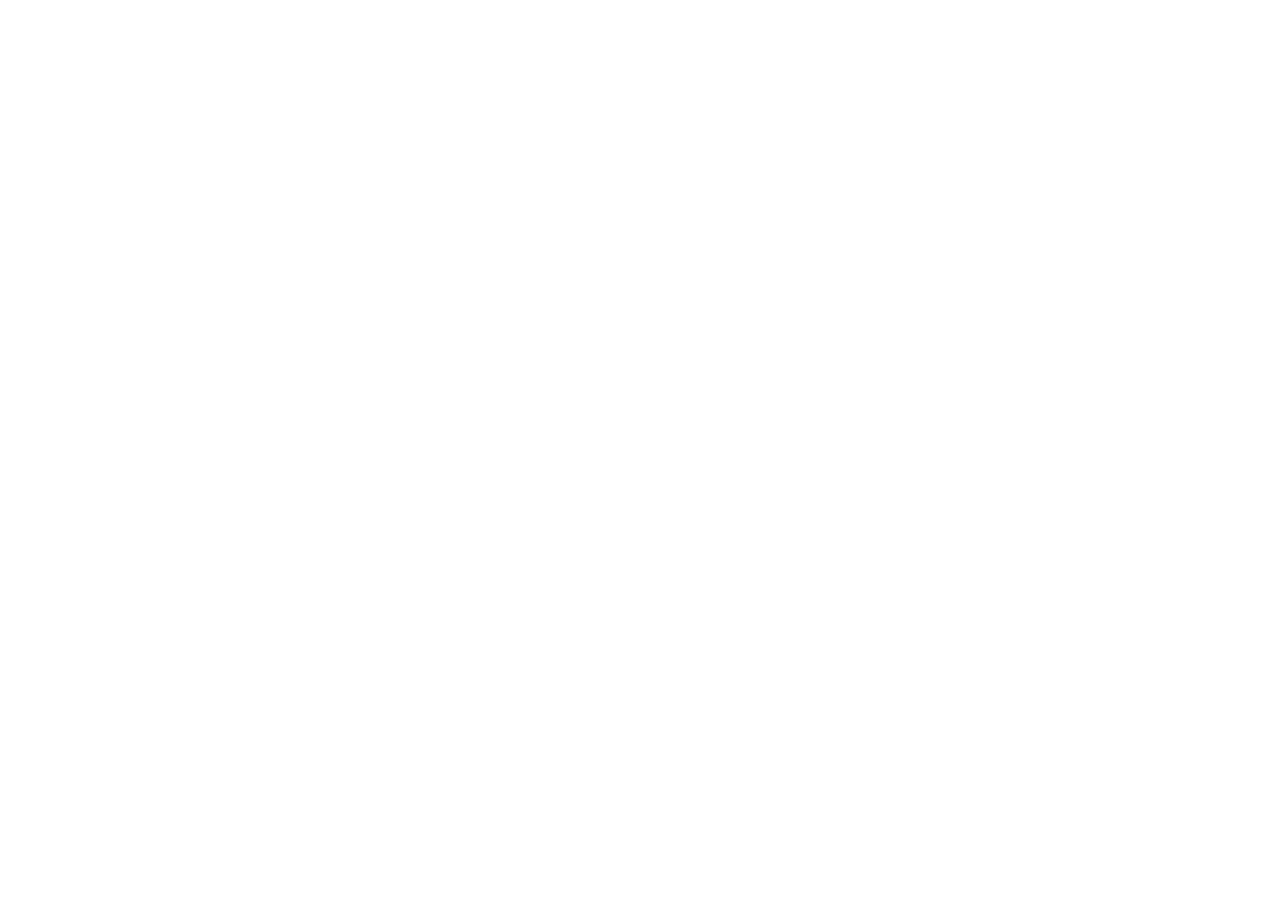
==== app/index.html @ c08ed9e8 "start" ====
<!DOCTYPE html>
<html lang="en">
<head>
  <meta charset="UTF-8">
  <meta name="viewport" content="width=device-width, initial-scale=1.0">
  <meta http-equiv="X-UA-Compatible" content="ie=edge">
  <title>Document</title>
  <link rel="stylesheet" href="css/style.min.css">
  <link rel="stylesheet" href="css/normalize.css">
</head>
<body>
  
  
  <script src="js/main.js"></script>
</body>
</html>
---- app/css/style.min.css ----
html{-webkit-box-sizing:border-box;box-sizing:border-box}html,body{position:relative;overflow-x:hidden}*,*::before,*::after{-webkit-box-sizing:inherit;box-sizing:inherit}a{display:inline-block;color:inherit}ul,li{margin:0;padding:0;list-style:none}
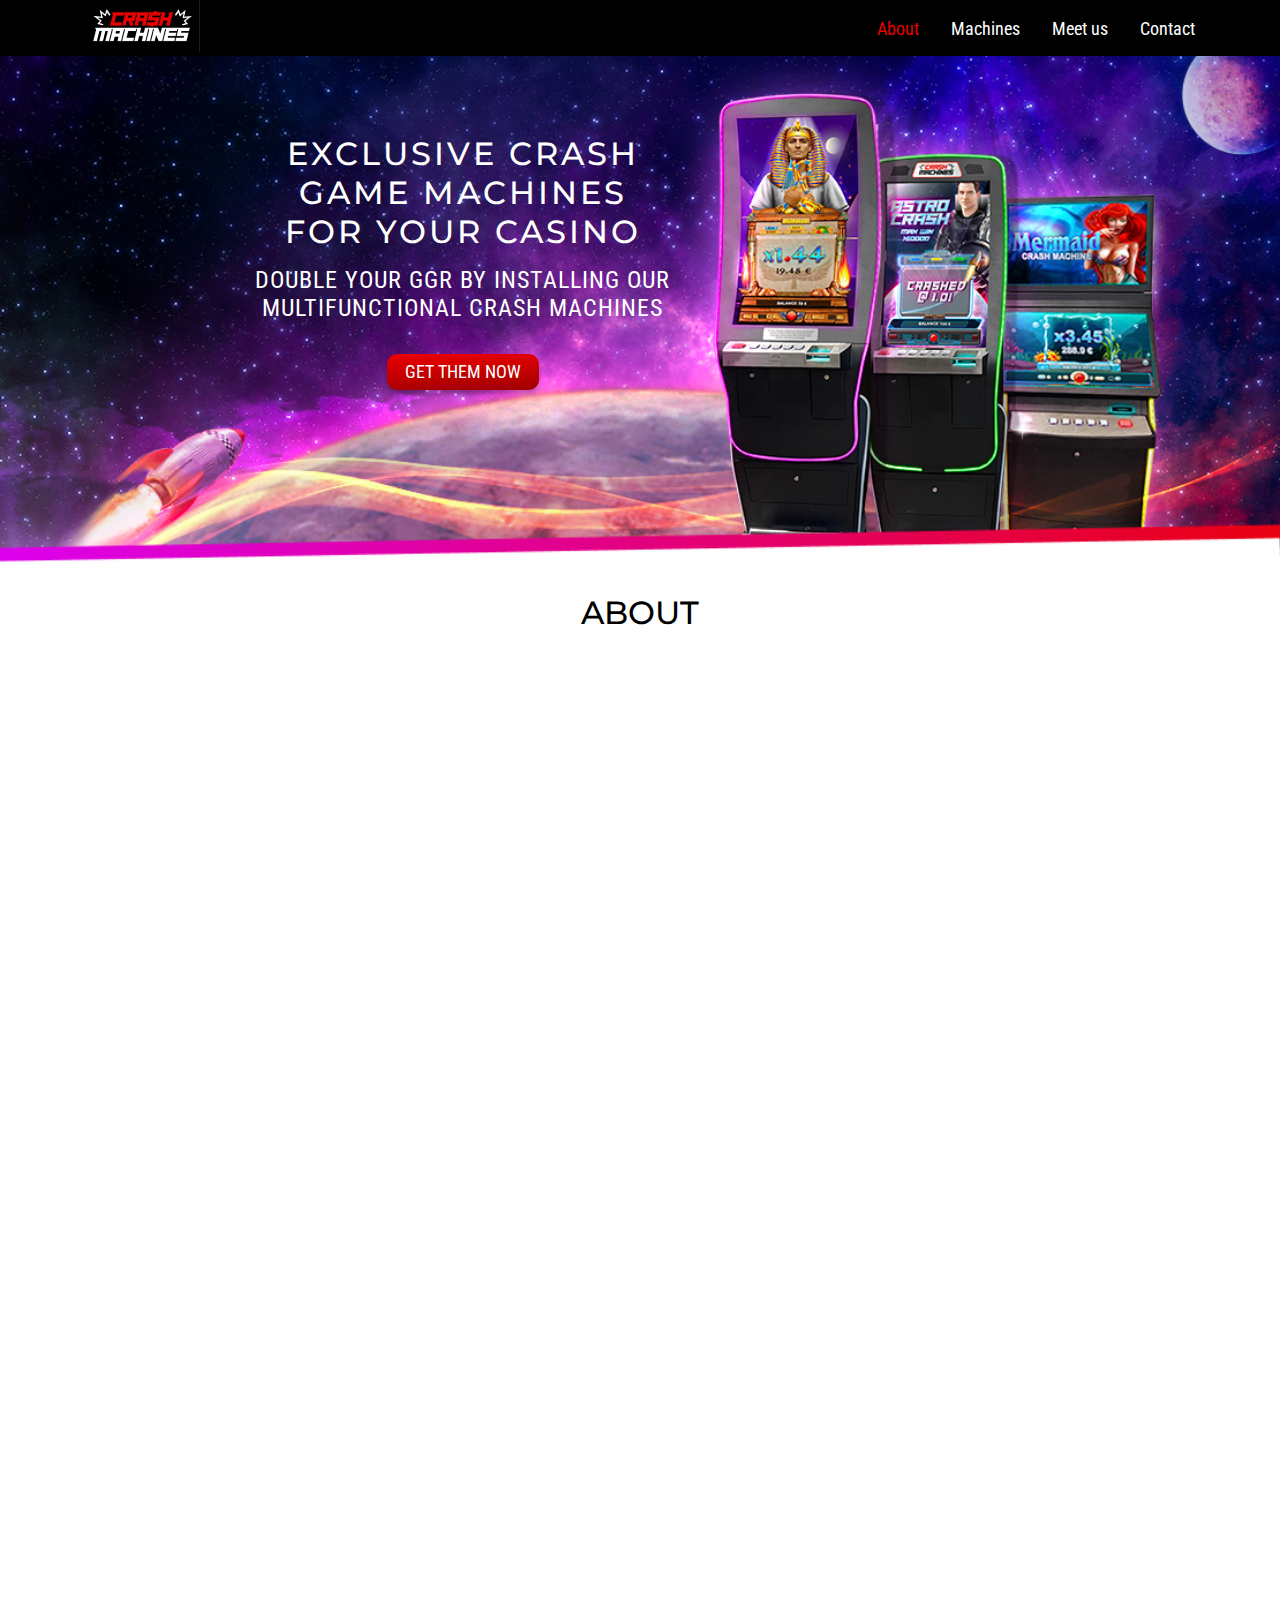
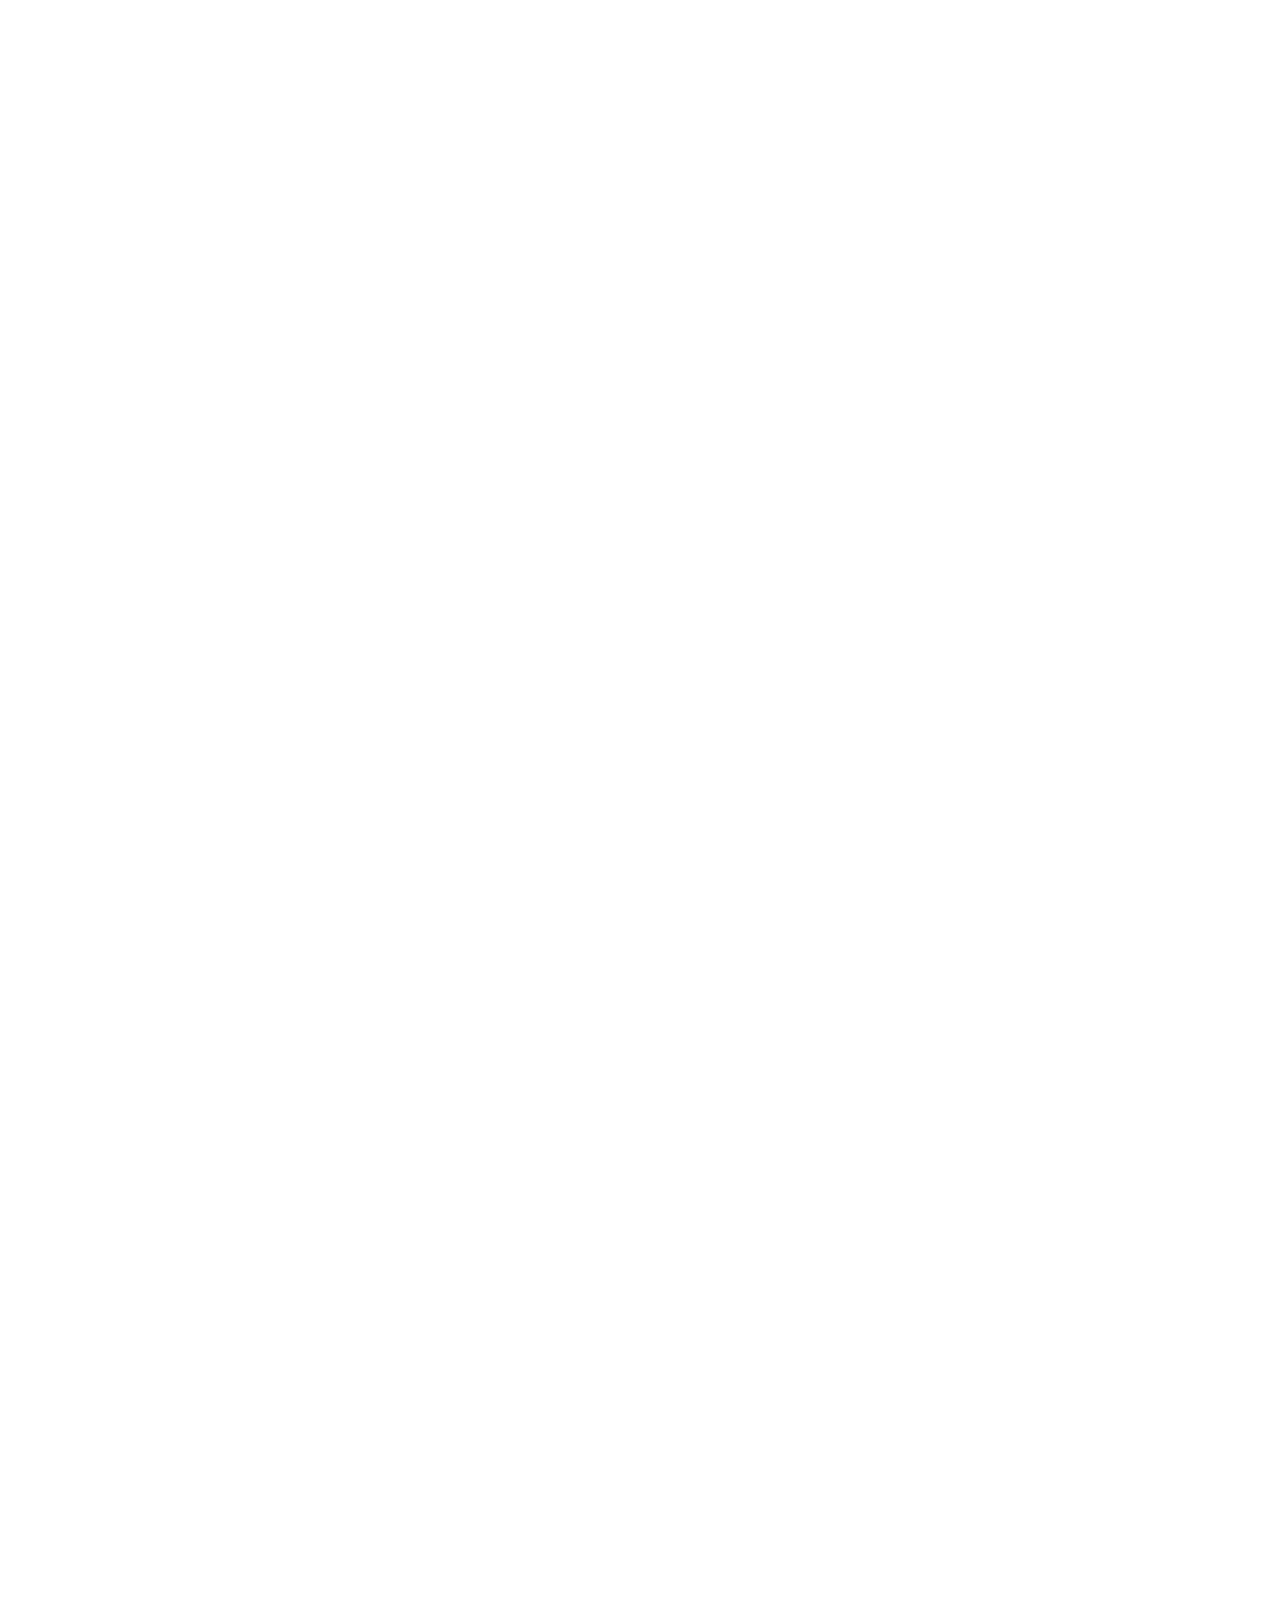
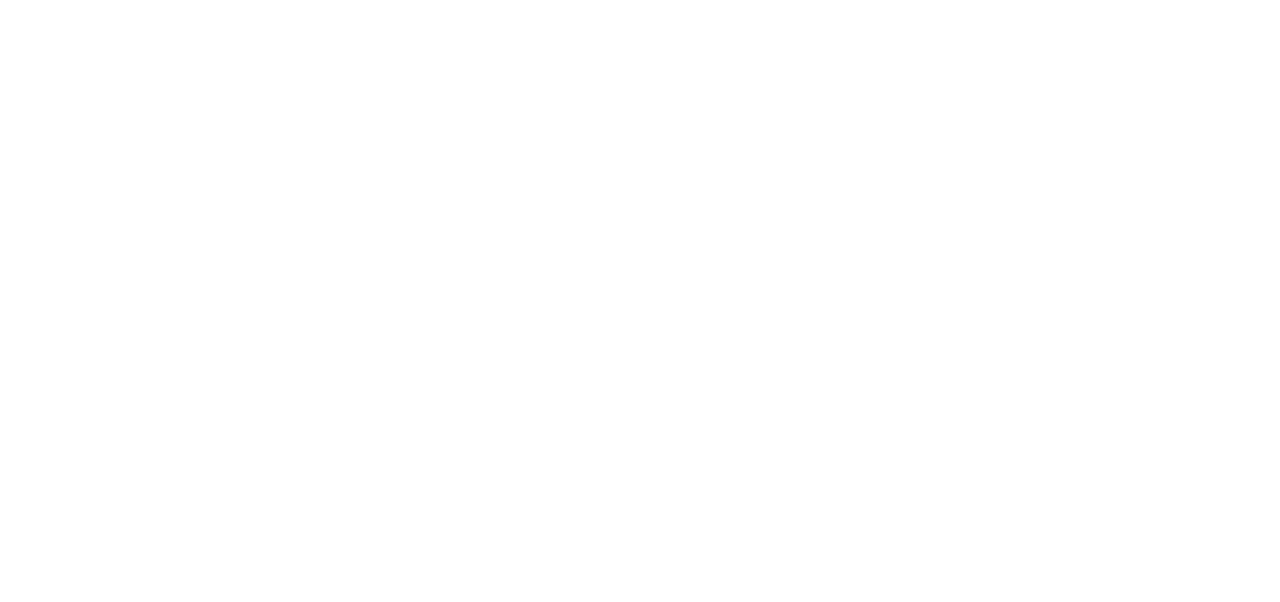
==== commit e3ca6a93: "added sections" ====
--- a/app/index.html
+++ b/app/index.html
@@ -1,16 +1,358 @@
 <!DOCTYPE html>
 <html lang="en">
+
 <head>
   <meta charset="UTF-8">
   <meta name="viewport" content="width=device-width, initial-scale=1.0">
   <meta http-equiv="X-UA-Compatible" content="ie=edge">
-  <title>Document</title>
+  <link rel="preconnect" href="https://fonts.googleapis.com">
+  <link rel="preconnect" href="https://fonts.gstatic.com" crossorigin>
+  <link href="https://fonts.googleapis.com/css2?family=Roboto+Condensed:wght@300;400;700&display=swap" rel="stylesheet">
+  <link rel="preconnect" href="https://fonts.googleapis.com">
+  <link rel="preconnect" href="https://fonts.gstatic.com" crossorigin>
+  <link href="https://fonts.googleapis.com/css2?family=Montserrat:wght@500;600&display=swap" rel="stylesheet">
+  <title>Crash Machines</title>
+  <link rel="stylesheet" href="css/normalize.css">
+  <link rel="stylesheet" href="css/swiper.min.css">
   <link rel="stylesheet" href="css/style.min.css">
-  <link rel="stylesheet" href="css/normalize.css">
 </head>
+
 <body>
-  
-  
+
+  <header class="header">
+    <div class="header__inner">
+      <a href="#" class="header__logo">
+        <img src="images/logo.png" alt="logo">
+      </a>
+      <nav class="header__menu">
+        <ul>
+          <li class="header__menu-item active"><a href="#">About</a></li>
+          <li class="header__menu-item"><a href="#">Machines</a></li>
+          <li class="header__menu-item"><a href="#">Meet us</a></li>
+          <li class="header__menu-item"><a href="#">Contact</a></li>
+        </ul>
+      </nav>
+    </div>
+  </header>
+
+  <section class="main-screen">
+    <div class="container">
+      <div class="main-screen__content">
+        <h1 class="main-screen__title">
+          EXCLUSIVE CRASH GAME MACHINES FOR YOUR CASINO
+        </h1>
+        <h2 class="main-screen__subtitle">
+          DOUBLE your GGR by installing OUR multifunctional crash machines
+        </h2>
+        <button class="btn">
+          Get THEM NOW
+        </button>
+      </div>
+    </div>
+  </section>
+
+  <section class="about">
+    <div class="about__container">
+      <h2 class="title">ABOUT</h2>
+      <div class="about__video">
+        <iframe width="100%" height="364" src="https://player.vimeo.com/video/403530213" frameborder="0"
+          allow="autoplay; encrypted-media" allowfullscreen=""></iframe>
+      </div>
+      <div class="about__text">
+        the first time in the world, we are bringing a well-known (but still innovative) concept of Crash Gaming, which
+        has taken the gambling world by storm, to offline gambling floors. The famous Crash Game with instant winnings,
+        crazy adrenaline, sky-high multiplier and unforgettable emotions is now available as a stand-alone gambling
+        machine for your players. We’ve been developing gambling software, gaming content and running casinos for more
+        than 10 years. Now it’s time to bring you all our knowledge and experience turned into the state-of-the art
+        product line which will become an excellent addition to your standard gaming equipment.
+      </div>
+    </div>
+  </section>
+
+  <section class="benefits">
+    <div class="container">
+      <h2 class="title"><span>DOUBLE</span> YOUR GGR AGAINST
+        STANDARD SLOT MACHINES
+      </h2>
+      <div class="benefits__items">
+        <div class="benefits__item">
+          <div class="benefits__item-img">
+            <img src="./images/benefits-item-1.png" alt="img">
+          </div>
+          <div class="benefits__item-title">
+            UNIQUE NEW
+            PRODUCT
+          </div>
+        </div>
+        <div class="benefits__item">
+          <div class="benefits__item-img">
+            <img src="./images/benefits-item-2.png" alt="img">
+          </div>
+          <div class="benefits__item-title">
+            NON-STOP ACTION
+          </div>
+        </div>
+        <div class="benefits__item">
+          <div class="benefits__item-img">
+            <img src="./images/benefits-item-3.png" alt="img">
+          </div>
+          <div class="benefits__item-title">
+            x10 ENGAGEMENT
+          </div>
+        </div>
+        <div class="benefits__item">
+          <div class="benefits__item-img">
+            <img src="./images/benefits-item-4.png" alt="img">
+          </div>
+          <div class="benefits__item-title">
+            WIDE CHOICE OF GAMES
+          </div>
+        </div>
+        <div class="benefits__item">
+          <div class="benefits__item-img">
+            <img src="./images/benefits-item-5.png" alt="img">
+          </div>
+          <div class="benefits__item-title">
+            EXCITING BONUSES
+          </div>
+        </div>
+        <div class="benefits__item">
+          <div class="benefits__item-img">
+            <img src="./images/benefits-item-6.png" alt="img">
+          </div>
+          <div class="benefits__item-title">
+            HIGHEST <br> ROI
+          </div>
+        </div>
+      </div>
+    </div>
+  </section>
+
+  <section class="slider">
+    <div class="swiper-wrapper">
+      <div class="swiper-slide">
+        <div class="container">
+          <div class="slider__inner">
+            <img src="images/3000.png" alt="img" class="slider__img">
+            <div class="slider__content">
+              <div class="slider__title title">CRASH MACHINE 3000</div>
+              <ul class="slider__list">
+                <li class="slider__line">
+                  <div class="slider__line-label">Size:</div>
+                  <div class="slider__line-value">1000 x 2000 x 3000</div>
+                </li>
+                <li class="slider__line">
+                  <div class="slider__line-label">Screen:</div>
+                  <div class="slider__line-value">42’’ TFT curved touch screen (4K)</div>
+                </li>
+                <li class="slider__line">
+                  <div class="slider__line-label">LED:</div>
+                  <div class="slider__line-value">LED illumination and game-dependent effects</div>
+                </li>
+                <li class="slider__line">
+                  <div class="slider__line-label">Panels:</div>
+                  <div class="slider__line-value">Various button panels available</div>
+                </li>
+                <li class="slider__line">
+                  <div class="slider__line-label">Audio:</div>
+                  <div class="slider__line-value">Integrated HQ audio system</div>
+                </li>
+                <li class="slider__line">
+                  <div class="slider__line-label">Games:</div>
+                  <div class="slider__line-value">
+                    <img src="images/slider-line-img-1.png" alt="img">
+                    <img src="images/slider-line-img-2.png" alt="img">
+                    <img src="images/slider-line-img-3.png" alt="img">
+                  </div>
+                </li>
+                <li class="slider__line">
+                  <div class="slider__line-label">Bonuses:</div>
+                  <div class="slider__line-value">Balls of Steel, Wheel of fortune</div>
+                </li>
+              </ul>
+              <a class="slider__btn btn">LEARN MORE</a>
+              <p class="slider__text">All machines are assembled at our own factory using high quality certified
+                components.</p>
+            </div>
+          </div>
+        </div>
+      </div>
+      <div class="swiper-slide">
+        <div class="container">
+          <div class="slider__inner">
+            <img src="images/2000.png" alt="img" class="slider__img">
+            <div class="slider__content">
+              <div class="slider__title title">CRASH MACHINE 2000</div>
+              <ul class="slider__list">
+                <li class="slider__line">
+                  <div class="slider__line-label">Size:</div>
+                  <div class="slider__line-value">1000 x 2000 x 3000</div>
+                </li>
+                <li class="slider__line">
+                  <div class="slider__line-label">Screen:</div>
+                  <div class="slider__line-value">42’’ TFT curved touch screen (4K)</div>
+                </li>
+                <li class="slider__line">
+                  <div class="slider__line-label">LED:</div>
+                  <div class="slider__line-value">LED illumination and game-dependent effects</div>
+                </li>
+                <li class="slider__line">
+                  <div class="slider__line-label">Panels:</div>
+                  <div class="slider__line-value">Various button panels available</div>
+                </li>
+                <li class="slider__line">
+                  <div class="slider__line-label">Audio:</div>
+                  <div class="slider__line-value">Integrated HQ audio system</div>
+                </li>
+                <li class="slider__line">
+                  <div class="slider__line-label">Games:</div>
+                  <div class="slider__line-value">
+                    <img src="images/slider-line-img-1.png" alt="img">
+                    <img src="images/slider-line-img-2.png" alt="img">
+                    <img src="images/slider-line-img-3.png" alt="img">
+                  </div>
+                </li>
+                <li class="slider__line">
+                  <div class="slider__line-label">Bonuses:</div>
+                  <div class="slider__line-value">Balls of Steel, Wheel of fortune</div>
+                </li>
+              </ul>
+              <a class="slider__btn btn">LEARN MORE</a>
+              <p class="slider__text">All machines are assembled at our own factory using high quality certified
+                components.</p>
+            </div>
+          </div>
+        </div>
+      </div>
+      <div class="swiper-slide">
+        <div class="container">
+          <div class="slider__inner">
+            <img src="images/1000.png" alt="img" class="slider__img">
+            <div class="slider__content">
+              <div class="slider__title title">CRASH MACHINE 1000</div>
+              <ul class="slider__list">
+                <li class="slider__line">
+                  <div class="slider__line-label">Size:</div>
+                  <div class="slider__line-value">1000 x 2000 x 3000</div>
+                </li>
+                <li class="slider__line">
+                  <div class="slider__line-label">Screen:</div>
+                  <div class="slider__line-value">42’’ TFT curved touch screen (4K)</div>
+                </li>
+                <li class="slider__line">
+                  <div class="slider__line-label">LED:</div>
+                  <div class="slider__line-value">LED illumination and game-dependent effects</div>
+                </li>
+                <li class="slider__line">
+                  <div class="slider__line-label">Panels:</div>
+                  <div class="slider__line-value">Various button panels available</div>
+                </li>
+                <li class="slider__line">
+                  <div class="slider__line-label">Audio:</div>
+                  <div class="slider__line-value">Integrated HQ audio system</div>
+                </li>
+                <li class="slider__line">
+                  <div class="slider__line-label">Games:</div>
+                  <div class="slider__line-value">
+                    <img src="images/slider-line-img-1.png" alt="img">
+                    <img src="images/slider-line-img-2.png" alt="img">
+                    <img src="images/slider-line-img-3.png" alt="img">
+                  </div>
+                </li>
+                <li class="slider__line">
+                  <div class="slider__line-label">Bonuses:</div>
+                  <div class="slider__line-value">Balls of Steel, Wheel of fortune</div>
+                </li>
+              </ul>
+              <a class="slider__btn btn">LEARN MORE</a>
+              <p class="slider__text">All machines are assembled at our own factory using high quality certified
+                components.</p>
+            </div>
+          </div>
+        </div>
+      </div>
+    </div>
+
+    <div class="slider-buttons swiper-button-prev"><img src="images/prev.png" alt="prev"></div>
+    <div class="slider-buttons swiper-button-next"><img src="images/next.png" alt="next"></div>
+  </section>
+
+  <section class="banner">
+    <div class="banner-top">
+      <h2 class="title banner-top__title">LET’S MEET</h2>
+      <div class="banner-top__text">We regularly exhibit at the biggest Gambling EXPO’s and Shows</div>
+    </div>
+    <div class="container">
+      <div class="banner-bottom">
+        <div class="banner-bottom__item">
+          <div class="banner-bottom__item-img">
+            <img alt="img" src="images/banner-img-1.png">
+          </div>
+          <div class="banner-bottom__item-date">28 Sep - 01 Oct 2021</div>
+        </div>
+        <div class="banner-bottom__item">
+          <div class="banner-bottom__item-img">
+            <img alt="img" src="images/banner-img-2.png">
+          </div>
+          <div class="banner-bottom__item-date">24 - 26 Nov 2021</div>
+        </div>
+        <div class="banner-bottom__item">
+          <div class="banner-bottom__item-img">
+            <img alt="img" src="images/banner-img-3.png">
+          </div>
+          <div class="banner-bottom__item-date">1 - 3 Feb 2022</div>
+        </div>
+      </div>
+    </div>
+  </section>
+
+  <section class="form">
+    <div class="container">
+      <div class="title">CONTACT US</div>
+      <iframe class="form-iframe" src="https://cdn.forms-content.sg-form.com/3e4af204-057b-11ec-b08d-86d674d0f9cc"
+        width="100%" height="505px"></iframe>
+      <div class="form__social">
+        <a href="#" class="form__social-item"><img src="images/fb.png" alt="img"></a>
+        <a href="#" class="form__social-item"><img src="images/insta.png" alt="img"></a>
+        <a href="#" class="form__social-item"><img src="images/linkedin.png" alt="img"></a>
+        <a href="#" class="form__social-item"><img src="images/telega.png" alt="img"></a>
+      </div>
+    </div>
+  </section>
+
+  <footer class="footer">
+    <div class="footer__container">
+      <div class="footer__text">
+        You must be at least 18 years old, or of legal age to enter the content of this website. Minors may not under any circumstances use this website and will be held solely responsible for any misrepresentation of identity and age. This Site is not considered to provide any live real money gambling experience, nor it refers to those sources. However, if in any case, you will end up playing on a real money gambling website as a result of using the content on this website, you should be aware, that you should never gamble or risk more money, that you can afford to lose. We strongly recommend to adress legal gambling laws of your country of residence before entering any real money gambling website and studying them carefully before considering to make real money deposit to any gambling website. By continuing to be on this Website, you unequivocally agree to this provision, If you do not agree with it, you need to leave this site immediatelly.
+      </div>
+      <div class="footer__copy">© 2021 Crashmachines.com. All rights reserved. </div>
+    </div>
+  </footer>
+
+
+
+
+
+
+
+
+
+
+
+
+
+
+
+
+
+
+
+
+
+
+
+  <script src="js/swiper-bundle.min.js"></script>
   <script src="js/main.js"></script>
 </body>
+
 </html>--- a/app/css/style.min.css
+++ b/app/css/style.min.css
@@ -1 +1 @@
-html{-webkit-box-sizing:border-box;box-sizing:border-box}html,body{position:relative;overflow-x:hidden}*,*::before,*::after{-webkit-box-sizing:inherit;box-sizing:inherit}a{display:inline-block;color:inherit}ul,li{margin:0;padding:0;list-style:none}
+html{-webkit-box-sizing:border-box;box-sizing:border-box;font-family:'Roboto Condensed', sans-serif;color:#000;font-size:18px;font-weight:400;line-height:21px}h1,h2,h3,h4,h5,h6{margin:0}html,body{position:relative;overflow-x:hidden;height:100%}*,*::before,*::after{-webkit-box-sizing:inherit;box-sizing:inherit}a{text-decoration:none;color:inherit}ul,li{margin:0;padding:0;list-style:none}.header{background-color:#000;color:#fff;padding:0 30px}.header__inner{display:-webkit-box;display:-ms-flexbox;display:flex;-webkit-box-pack:justify;-ms-flex-pack:justify;justify-content:space-between;-webkit-box-align:center;-ms-flex-align:center;align-items:center;max-width:1110px;width:100%;margin:0 auto}.header__menu{position:relative;cursor:default}.header__menu-item{display:inline-block;-webkit-transition:all .3s;-o-transition:all .3s;transition:all .3s}.header__menu-item:hover{color:#EA0000}.header__menu-item.active{color:#EA0000}.header__menu-item+.header__menu-item{margin-left:28px}.main-screen{min-height:507px;color:#fff;background-image:url("../images/main-screen-bg.png");background-size:cover;background-repeat:no-repeat;background-position:top center;position:relative;overflow:hidden}.main-screen::after{content:"";position:absolute;bottom:0px;left:0;width:100%;height:40px;background-image:url("../images/line.png");background-size:cover;background-repeat:no-repeat;background-position:center;z-index:2}.main-screen::before{content:"";position:absolute;bottom:-15px;left:0;width:100%;height:30px;background-color:#fff;z-index:1;-webkit-transform:rotate(-1deg);-ms-transform:rotate(-1deg);transform:rotate(-1deg)}.container{max-width:850px;padding:0 10px;width:100%;margin:0 auto}.main-screen__content{max-width:475px;text-transform:uppercase;margin-top:78px;text-align:center}.main-screen__title{font-family:Montserrat;font-weight:500;font-size:32px;line-height:39px;max-width:370px;letter-spacing:3px;margin:0 auto 15px}.main-screen__subtitle{font-weight:normal;max-width:423px;font-size:24px;margin:0 auto;letter-spacing:1px;line-height:28px;margin-bottom:32px}.btn{cursor:pointer;padding:7px 18px 8px 18px;background:-o-linear-gradient(272.35deg, #EA0000 1.96%, #A20000 98.03%);background:linear-gradient(177.65deg, #EA0000 1.96%, #A20000 98.03%);-webkit-box-shadow:0px 4px 4px rgba(0,0,0,0.25);box-shadow:0px 4px 4px rgba(0,0,0,0.25);border-radius:10px;border:none;font-weight:normal;font-size:18px;line-height:21px;text-transform:uppercase;color:#FFFFFF;-webkit-transition:all .3s;-o-transition:all .3s;transition:all .3s}.btn:hover{opacity:0.7}.title{font-family:Montserrat;font-style:normal;font-weight:500;font-size:32px;line-height:39px;color:#000000;text-transform:uppercase;text-align:center;margin:0 auto;max-width:490px}.title span{color:#FF0000}.about{padding-top:30px}.about__container{max-width:750px;padding:0 10px;width:100%;margin:0 auto;text-align:center}.about__video{margin-top:26px}.about__text{margin-top:26px}.benefits{min-height:540px;position:relative;padding-top:81px;overflow:hidden;z-index:1;background-color:#fff;background:-webkit-gradient(linear, left top, left bottom, color-stop(66.65%, #C4C4C4), to(rgba(196,196,196,0)));background:-o-linear-gradient(top, #C4C4C4 66.65%, rgba(196,196,196,0) 100%);background:linear-gradient(180deg, #C4C4C4 66.65%, rgba(196,196,196,0) 100%)}.benefits::after{content:"";position:absolute;top:0;left:0;width:100%;height:500px;z-index:-1;background-image:url("../images/benefits.png");background-size:cover;background-repeat:no-repeat;background-position:bottom center}.benefits::before{-webkit-transform:rotate(-2deg);-ms-transform:rotate(-2deg);transform:rotate(-2deg);content:"";position:absolute;top:-64px;left:0;width:100%;height:100px;background-color:#fff;z-index:3}.benefits__items{display:-webkit-box;display:-ms-flexbox;display:flex;-webkit-box-pack:justify;-ms-flex-pack:justify;justify-content:space-between;margin-top:39px}.benefits__item{max-width:100px;width:100%;text-align:center}.benefits__item-img{width:100px;height:100px;display:-webkit-box;display:-ms-flexbox;display:flex;-webkit-box-pack:center;-ms-flex-pack:center;justify-content:center;-webkit-box-align:center;-ms-flex-align:center;align-items:center;background-color:#EA0000;border-radius:50%;margin-bottom:17px}.slider{position:relative;padding-top:20px}.slider-buttons{position:absolute;top:50%;z-index:4;cursor:pointer;-webkit-transition:all .3s;-o-transition:all .3s;transition:all .3s}.slider-buttons:hover{opacity:0.5}.swiper-button-prev{left:0}.swiper-button-next{right:0}.slider__inner{display:-webkit-box;display:-ms-flexbox;display:flex}.slider__img{width:210px;height:100%;margin-right:80px}.slider__title{font-weight:600;color:#EA0000;margin-bottom:26px}.slider__list{margin-bottom:26px}.slider__line{display:-webkit-box;display:-ms-flexbox;display:flex}.slider__line+.slider__line{margin-top:13px}.slider__line-label{min-width:95px;margin-right:30px;font-size:24px;line-height:28px}.slider__line-value{font-size:24px;line-height:28px;color:rgba(0,0,0,0.6)}.slider__line-value img{width:100px;height:100px;border-radius:10px;overflow:hidden}.slider__line-value img+img{margin-left:40px}.slider__text{margin-top:26px;font-style:italic;color:rgba(0,0,0,0.5)}.banner-top{position:relative;background:-o-linear-gradient(top, rgba(255,255,255,0) 8.33%, #fff 87.1%),-o-linear-gradient(180.71deg, #EA0000 .18%, #DB00FF 99.21%);background:linear-gradient(180deg, rgba(255,255,255,0) 8.33%, #fff 87.1%),linear-gradient(269.29deg, #EA0000 .18%, #DB00FF 99.21%);overflow:hidden;height:180px;padding-top:50px;text-align:center}.banner-top::before{-webkit-transform:rotate(-2deg);-ms-transform:rotate(-2deg);transform:rotate(-2deg);content:"";position:absolute;top:-64px;left:0;width:100%;height:100px;background-color:#fff;z-index:3}.banner-top__title{color:#fff;margin-bottom:12px}.banner-bottom__item{display:-webkit-box;display:-ms-flexbox;display:flex;-webkit-box-orient:vertical;-webkit-box-direction:normal;-ms-flex-direction:column;flex-direction:column;-webkit-box-align:center;-ms-flex-align:center;align-items:center}.banner-bottom{display:-webkit-box;display:-ms-flexbox;display:flex;-webkit-box-pack:justify;-ms-flex-pack:justify;justify-content:space-between}.banner-bottom__item-img{min-height:185px;margin-bottom:23px}.banner-bottom__item-date{text-align:center;font-size:24px;line-height:28px;color:rgba(0,0,0,0.6)}.form-iframe{border:none}.form{padding-top:90px;padding-bottom:68px}.form__social{max-width:366px;width:100%;margin:0 auto;display:-webkit-box;display:-ms-flexbox;display:flex;-webkit-box-pack:justify;-ms-flex-pack:justify;justify-content:space-between}.form__social-item{-webkit-transition:all .3s;-o-transition:all .3s;transition:all .3s}.form__social-item:hover{opacity:0.5}.footer{background-color:#000;padding:35px 10px 40px;color:rgba(255,255,255,0.7);font-size:16px;line-height:19px}.footer__container{max-width:920px;width:100%;margin:0 auto;text-align:center}.footer__copy{margin-top:15px}
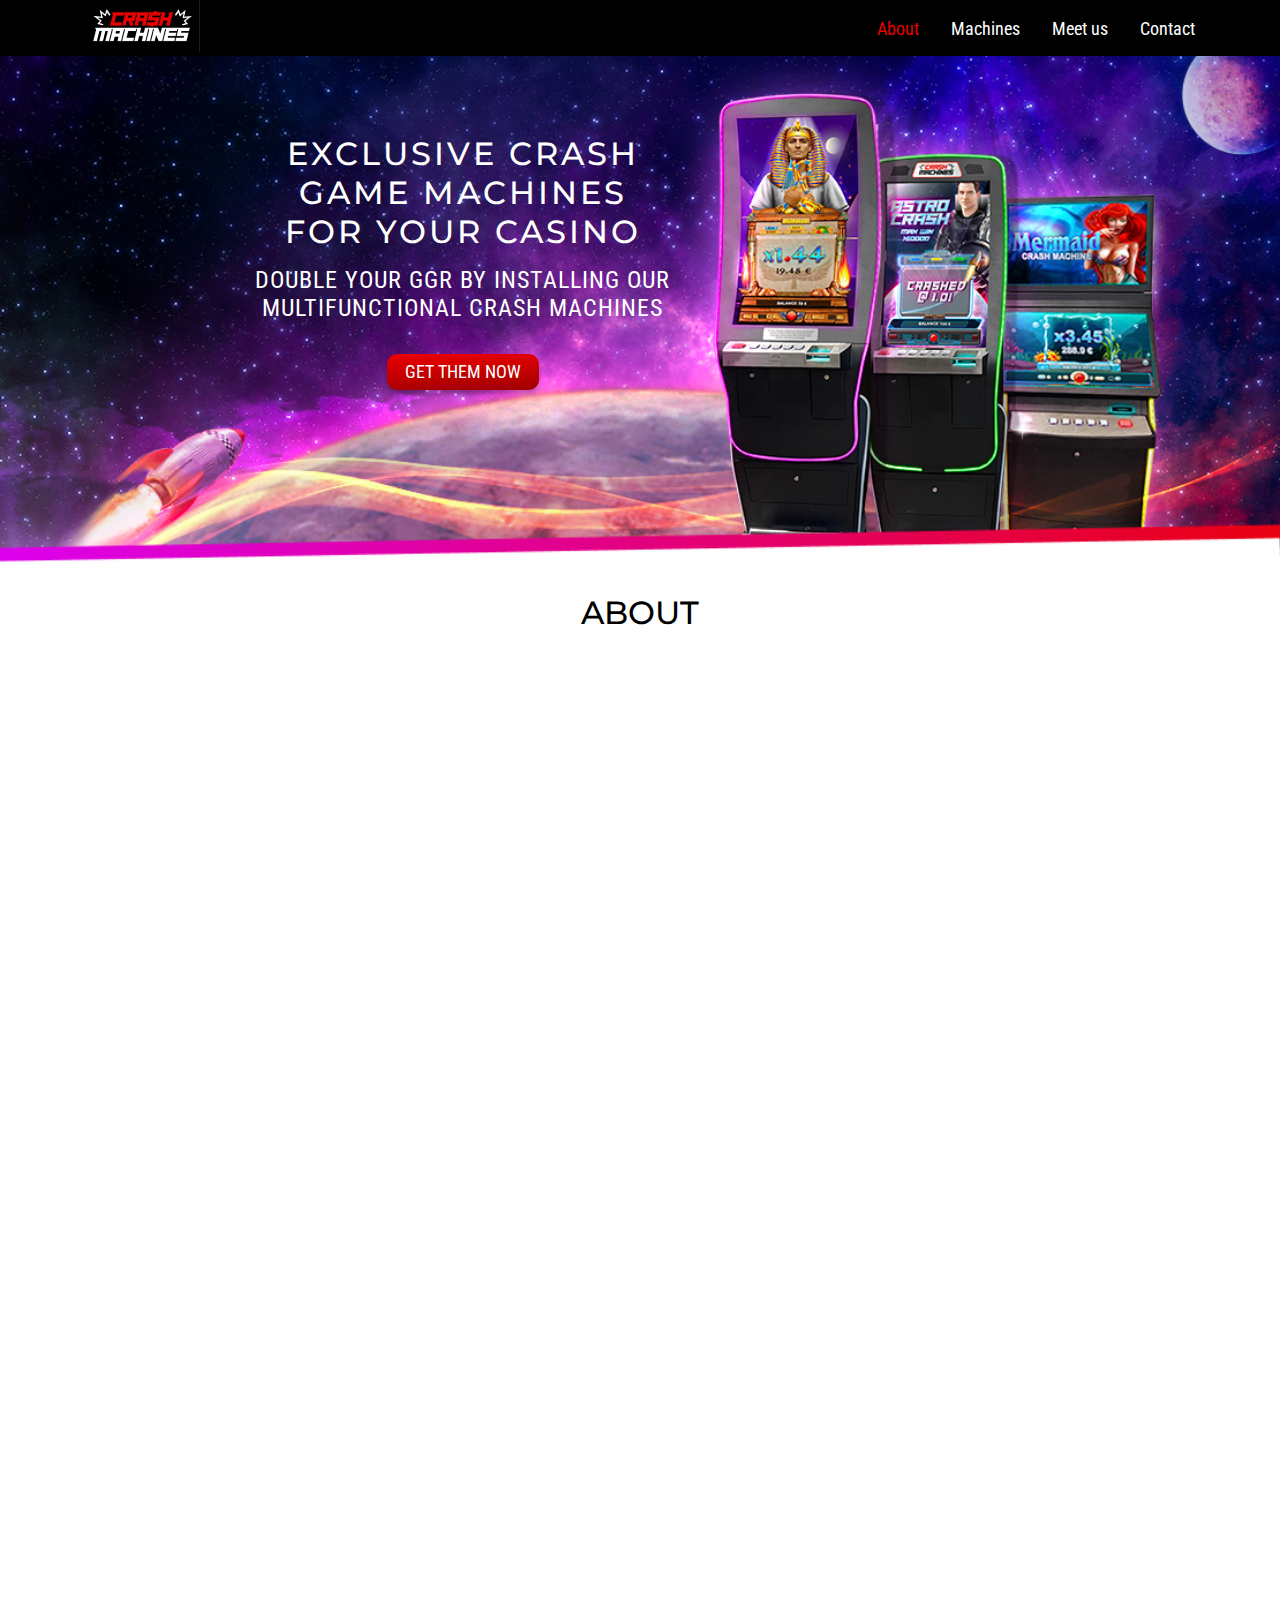
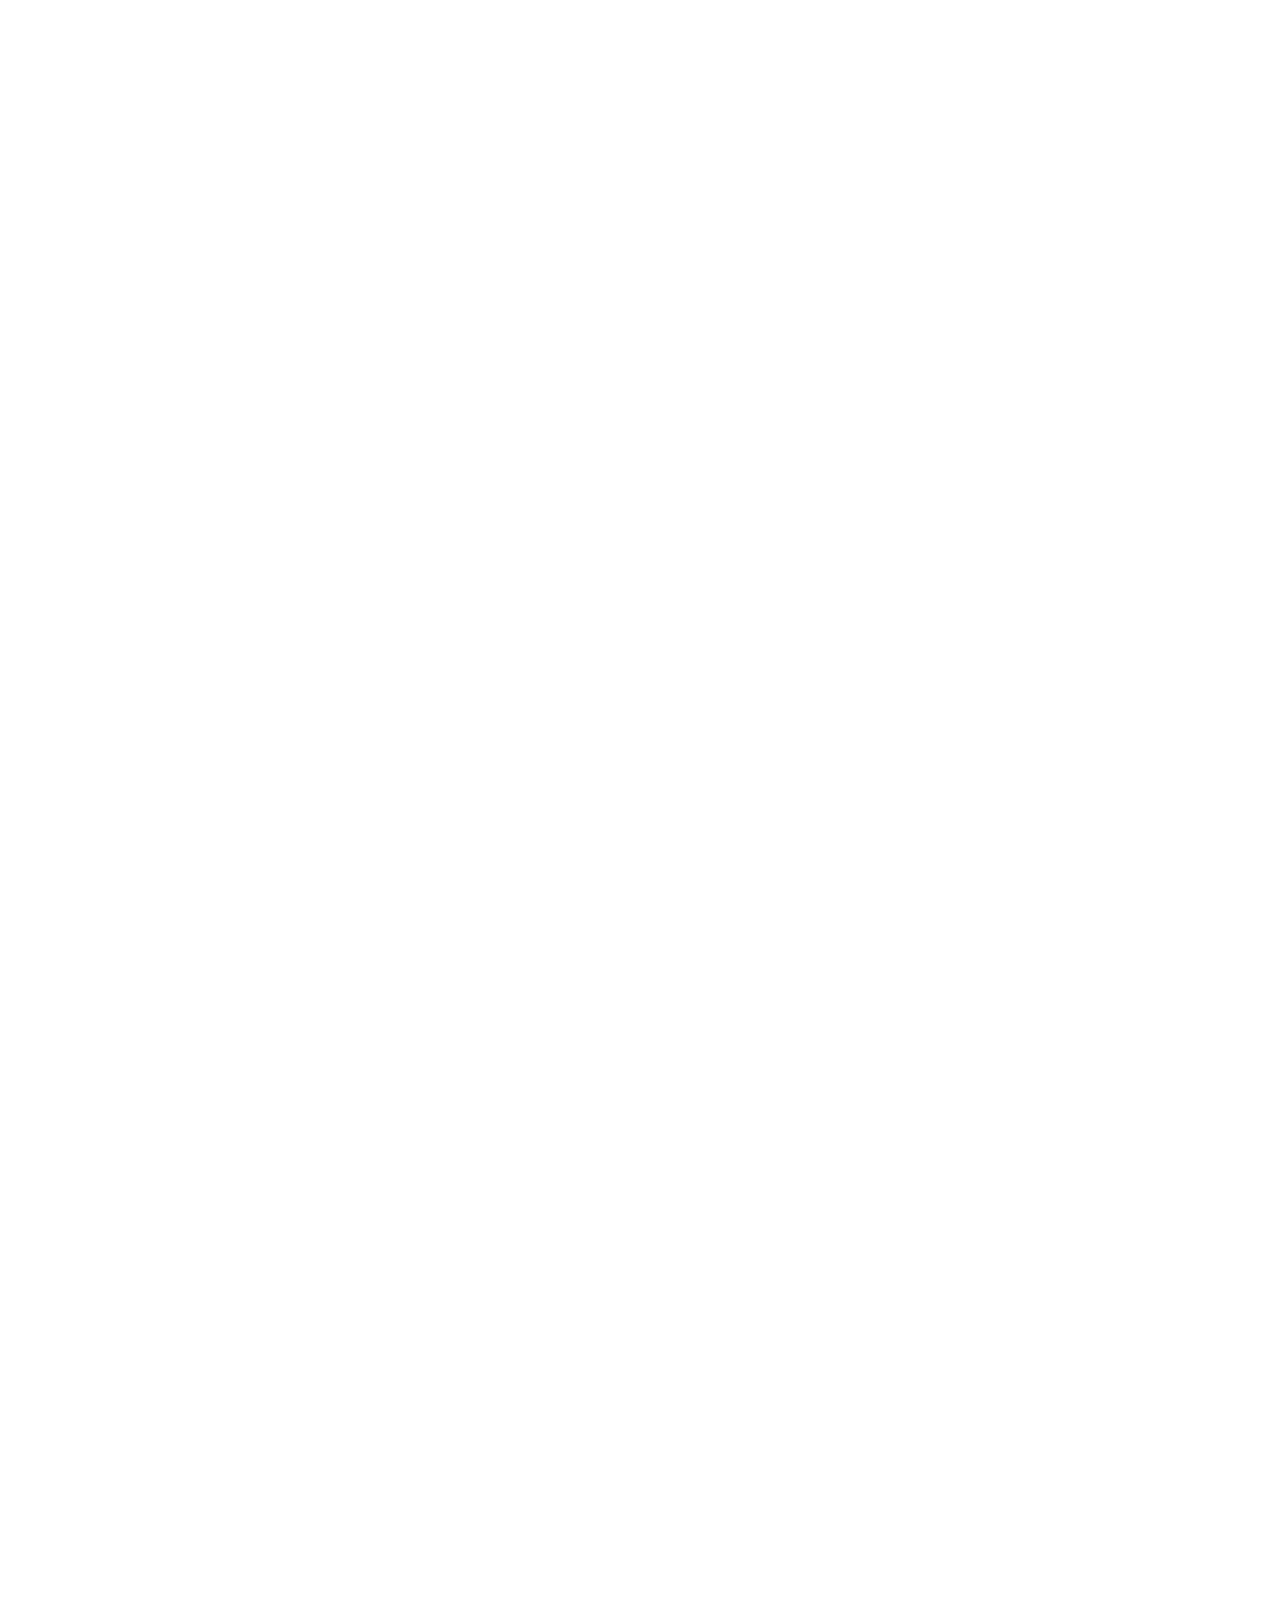
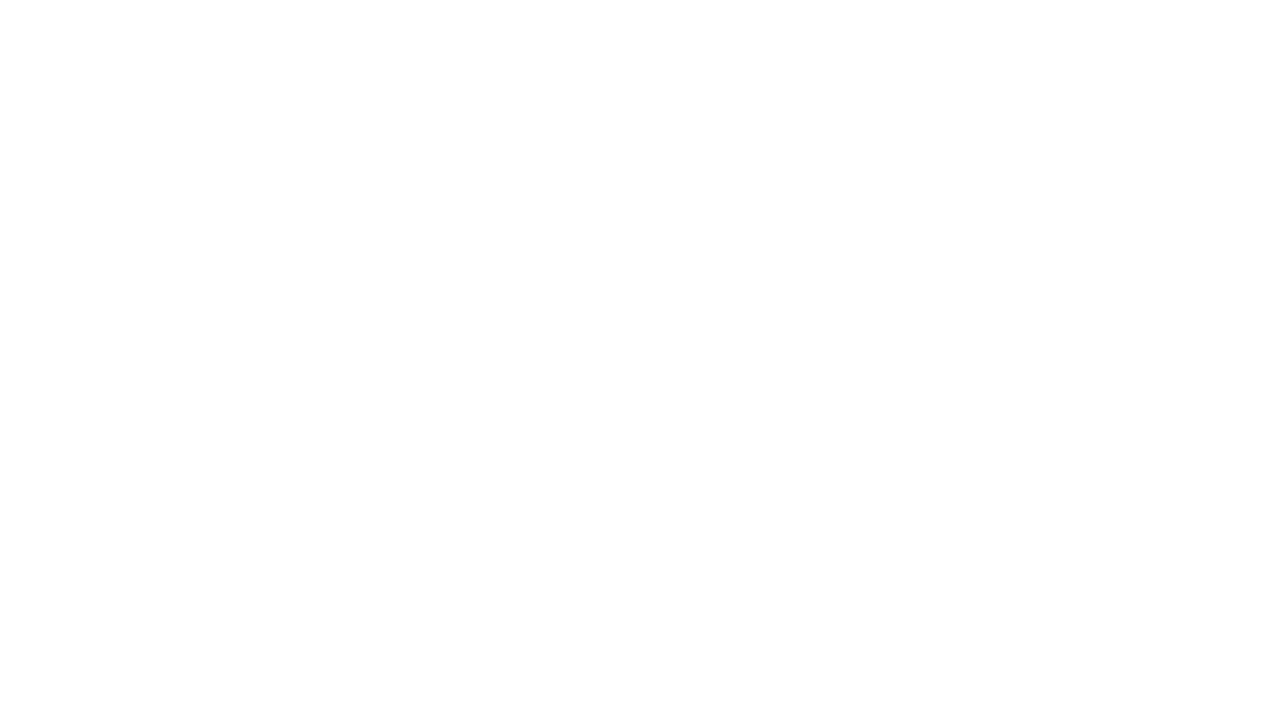
==== commit fd4d74f0: "fix" ====
--- a/app/index.html
+++ b/app/index.html
@@ -25,7 +25,12 @@
         <img src="images/logo.png" alt="logo">
       </a>
       <nav class="header__menu">
-        <ul>
+        <div class="header__dropdown">
+          <div></div>
+          <div></div>
+          <div></div>
+        </div>
+        <ul class="header__menu-list">
           <li class="header__menu-item active"><a href="#">About</a></li>
           <li class="header__menu-item"><a href="#">Machines</a></li>
           <li class="header__menu-item"><a href="#">Meet us</a></li>
@@ -59,12 +64,7 @@
           allow="autoplay; encrypted-media" allowfullscreen=""></iframe>
       </div>
       <div class="about__text">
-        the first time in the world, we are bringing a well-known (but still innovative) concept of Crash Gaming, which
-        has taken the gambling world by storm, to offline gambling floors. The famous Crash Game with instant winnings,
-        crazy adrenaline, sky-high multiplier and unforgettable emotions is now available as a stand-alone gambling
-        machine for your players. We’ve been developing gambling software, gaming content and running casinos for more
-        than 10 years. Now it’s time to bring you all our knowledge and experience turned into the state-of-the art
-        product line which will become an excellent addition to your standard gaming equipment.
+        For the first time in the world, we are bringing a well-known (but still innovative) concept of Crash Gaming, which has taken the gambling world by storm, to offline gambling floors. The famous Crash Game with instant winnings, crazy adrenaline, sky-high multiplier and unforgettable emotions is now available as a stand-alone gambling machine for your players.  We’ve been developing gambling software, gaming content and running casinos for more than 10 years. Now it’s time to bring you all our knowledge and experience turned into the state-of-the art product line which will become an excellent addition to your standard gaming equipment.
       </div>
     </div>
   </section>
@@ -131,11 +131,12 @@
   <section class="slider">
     <div class="swiper-wrapper">
       <div class="swiper-slide">
+        <div class="slider__title title slider__title--sm">CRASH MACHINE 3000</div>
         <div class="container">
           <div class="slider__inner">
             <img src="images/3000.png" alt="img" class="slider__img">
             <div class="slider__content">
-              <div class="slider__title title">CRASH MACHINE 3000</div>
+              <div class="slider__title title slider__title--lg">CRASH MACHINE 3000</div>
               <ul class="slider__list">
                 <li class="slider__line">
                   <div class="slider__line-label">Size:</div>
@@ -159,7 +160,7 @@
                 </li>
                 <li class="slider__line">
                   <div class="slider__line-label">Games:</div>
-                  <div class="slider__line-value">
+                  <div class="slider__line-images">
                     <img src="images/slider-line-img-1.png" alt="img">
                     <img src="images/slider-line-img-2.png" alt="img">
                     <img src="images/slider-line-img-3.png" alt="img">
@@ -170,19 +171,22 @@
                   <div class="slider__line-value">Balls of Steel, Wheel of fortune</div>
                 </li>
               </ul>
-              <a class="slider__btn btn">LEARN MORE</a>
-              <p class="slider__text">All machines are assembled at our own factory using high quality certified
-                components.</p>
+              <div class="slider__bottom">
+                <a class="slider__btn btn">LEARN MORE</a>
+                <p class="slider__text">All machines are assembled at our own factory using high quality certified
+                  components.</p>
+              </div>
             </div>
           </div>
         </div>
       </div>
       <div class="swiper-slide">
+        <div class="slider__title title slider__title--sm">CRASH MACHINE 2000</div>
         <div class="container">
           <div class="slider__inner">
             <img src="images/2000.png" alt="img" class="slider__img">
             <div class="slider__content">
-              <div class="slider__title title">CRASH MACHINE 2000</div>
+              <div class="slider__title title slider__title--lg">CRASH MACHINE 2000</div>
               <ul class="slider__list">
                 <li class="slider__line">
                   <div class="slider__line-label">Size:</div>
@@ -206,7 +210,7 @@
                 </li>
                 <li class="slider__line">
                   <div class="slider__line-label">Games:</div>
-                  <div class="slider__line-value">
+                  <div class="slider__line-images">
                     <img src="images/slider-line-img-1.png" alt="img">
                     <img src="images/slider-line-img-2.png" alt="img">
                     <img src="images/slider-line-img-3.png" alt="img">
@@ -217,19 +221,22 @@
                   <div class="slider__line-value">Balls of Steel, Wheel of fortune</div>
                 </li>
               </ul>
-              <a class="slider__btn btn">LEARN MORE</a>
-              <p class="slider__text">All machines are assembled at our own factory using high quality certified
-                components.</p>
+              <div class="slider__bottom">
+                <a class="slider__btn btn">LEARN MORE</a>
+                <p class="slider__text">All machines are assembled at our own factory using high quality certified
+                  components.</p>
+              </div>
             </div>
           </div>
         </div>
       </div>
       <div class="swiper-slide">
+        <div class="slider__title title slider__title--sm">CRASH MACHINE 1000</div>
         <div class="container">
           <div class="slider__inner">
             <img src="images/1000.png" alt="img" class="slider__img">
             <div class="slider__content">
-              <div class="slider__title title">CRASH MACHINE 1000</div>
+              <div class="slider__title title slider__title--lg">CRASH MACHINE 1000</div>
               <ul class="slider__list">
                 <li class="slider__line">
                   <div class="slider__line-label">Size:</div>
@@ -253,7 +260,7 @@
                 </li>
                 <li class="slider__line">
                   <div class="slider__line-label">Games:</div>
-                  <div class="slider__line-value">
+                  <div class="slider__line-images">
                     <img src="images/slider-line-img-1.png" alt="img">
                     <img src="images/slider-line-img-2.png" alt="img">
                     <img src="images/slider-line-img-3.png" alt="img">
@@ -264,16 +271,18 @@
                   <div class="slider__line-value">Balls of Steel, Wheel of fortune</div>
                 </li>
               </ul>
-              <a class="slider__btn btn">LEARN MORE</a>
-              <p class="slider__text">All machines are assembled at our own factory using high quality certified
-                components.</p>
+              <div class="slider__bottom">
+                <a class="slider__btn btn">LEARN MORE</a>
+                <p class="slider__text">All machines are assembled at our own factory using high quality certified
+                  components.</p>
+              </div>
             </div>
           </div>
         </div>
       </div>
     </div>
 
-    <div class="slider-buttons swiper-button-prev"><img src="images/prev.png" alt="prev"></div>
+    <div class="slider-buttons swiper-button-prev"><img src="images/next.png" alt="prev"></div>
     <div class="slider-buttons swiper-button-next"><img src="images/next.png" alt="next"></div>
   </section>
 
@@ -310,7 +319,7 @@
     <div class="container">
       <div class="title">CONTACT US</div>
       <iframe class="form-iframe" src="https://cdn.forms-content.sg-form.com/3e4af204-057b-11ec-b08d-86d674d0f9cc"
-        width="100%" height="505px"></iframe>
+        width="100%" height="555px"></iframe>
       <div class="form__social">
         <a href="#" class="form__social-item"><img src="images/fb.png" alt="img"></a>
         <a href="#" class="form__social-item"><img src="images/insta.png" alt="img"></a>
@@ -323,7 +332,15 @@
   <footer class="footer">
     <div class="footer__container">
       <div class="footer__text">
-        You must be at least 18 years old, or of legal age to enter the content of this website. Minors may not under any circumstances use this website and will be held solely responsible for any misrepresentation of identity and age. This Site is not considered to provide any live real money gambling experience, nor it refers to those sources. However, if in any case, you will end up playing on a real money gambling website as a result of using the content on this website, you should be aware, that you should never gamble or risk more money, that you can afford to lose. We strongly recommend to adress legal gambling laws of your country of residence before entering any real money gambling website and studying them carefully before considering to make real money deposit to any gambling website. By continuing to be on this Website, you unequivocally agree to this provision, If you do not agree with it, you need to leave this site immediatelly.
+        You must be at least 18 years old, or of legal age to enter the content of this website. Minors may not under
+        any circumstances use this website and will be held solely responsible for any misrepresentation of identity and
+        age. This Site is not considered to provide any live real money gambling experience, nor it refers to those
+        sources. However, if in any case, you will end up playing on a real money gambling website as a result of using
+        the content on this website, you should be aware, that you should never gamble or risk more money, that you can
+        afford to lose. We strongly recommend to adress legal gambling laws of your country of residence before entering
+        any real money gambling website and studying them carefully before considering to make real money deposit to any
+        gambling website. By continuing to be on this Website, you unequivocally agree to this provision, If you do not
+        agree with it, you need to leave this site immediatelly.
       </div>
       <div class="footer__copy">© 2021 Crashmachines.com. All rights reserved. </div>
     </div>
--- a/app/css/style.min.css
+++ b/app/css/style.min.css
@@ -1 +1 @@
-html{-webkit-box-sizing:border-box;box-sizing:border-box;font-family:'Roboto Condensed', sans-serif;color:#000;font-size:18px;font-weight:400;line-height:21px}h1,h2,h3,h4,h5,h6{margin:0}html,body{position:relative;overflow-x:hidden;height:100%}*,*::before,*::after{-webkit-box-sizing:inherit;box-sizing:inherit}a{text-decoration:none;color:inherit}ul,li{margin:0;padding:0;list-style:none}.header{background-color:#000;color:#fff;padding:0 30px}.header__inner{display:-webkit-box;display:-ms-flexbox;display:flex;-webkit-box-pack:justify;-ms-flex-pack:justify;justify-content:space-between;-webkit-box-align:center;-ms-flex-align:center;align-items:center;max-width:1110px;width:100%;margin:0 auto}.header__menu{position:relative;cursor:default}.header__menu-item{display:inline-block;-webkit-transition:all .3s;-o-transition:all .3s;transition:all .3s}.header__menu-item:hover{color:#EA0000}.header__menu-item.active{color:#EA0000}.header__menu-item+.header__menu-item{margin-left:28px}.main-screen{min-height:507px;color:#fff;background-image:url("../images/main-screen-bg.png");background-size:cover;background-repeat:no-repeat;background-position:top center;position:relative;overflow:hidden}.main-screen::after{content:"";position:absolute;bottom:0px;left:0;width:100%;height:40px;background-image:url("../images/line.png");background-size:cover;background-repeat:no-repeat;background-position:center;z-index:2}.main-screen::before{content:"";position:absolute;bottom:-15px;left:0;width:100%;height:30px;background-color:#fff;z-index:1;-webkit-transform:rotate(-1deg);-ms-transform:rotate(-1deg);transform:rotate(-1deg)}.container{max-width:850px;padding:0 10px;width:100%;margin:0 auto}.main-screen__content{max-width:475px;text-transform:uppercase;margin-top:78px;text-align:center}.main-screen__title{font-family:Montserrat;font-weight:500;font-size:32px;line-height:39px;max-width:370px;letter-spacing:3px;margin:0 auto 15px}.main-screen__subtitle{font-weight:normal;max-width:423px;font-size:24px;margin:0 auto;letter-spacing:1px;line-height:28px;margin-bottom:32px}.btn{cursor:pointer;padding:7px 18px 8px 18px;background:-o-linear-gradient(272.35deg, #EA0000 1.96%, #A20000 98.03%);background:linear-gradient(177.65deg, #EA0000 1.96%, #A20000 98.03%);-webkit-box-shadow:0px 4px 4px rgba(0,0,0,0.25);box-shadow:0px 4px 4px rgba(0,0,0,0.25);border-radius:10px;border:none;font-weight:normal;font-size:18px;line-height:21px;text-transform:uppercase;color:#FFFFFF;-webkit-transition:all .3s;-o-transition:all .3s;transition:all .3s}.btn:hover{opacity:0.7}.title{font-family:Montserrat;font-style:normal;font-weight:500;font-size:32px;line-height:39px;color:#000000;text-transform:uppercase;text-align:center;margin:0 auto;max-width:490px}.title span{color:#FF0000}.about{padding-top:30px}.about__container{max-width:750px;padding:0 10px;width:100%;margin:0 auto;text-align:center}.about__video{margin-top:26px}.about__text{margin-top:26px}.benefits{min-height:540px;position:relative;padding-top:81px;overflow:hidden;z-index:1;background-color:#fff;background:-webkit-gradient(linear, left top, left bottom, color-stop(66.65%, #C4C4C4), to(rgba(196,196,196,0)));background:-o-linear-gradient(top, #C4C4C4 66.65%, rgba(196,196,196,0) 100%);background:linear-gradient(180deg, #C4C4C4 66.65%, rgba(196,196,196,0) 100%)}.benefits::after{content:"";position:absolute;top:0;left:0;width:100%;height:500px;z-index:-1;background-image:url("../images/benefits.png");background-size:cover;background-repeat:no-repeat;background-position:bottom center}.benefits::before{-webkit-transform:rotate(-2deg);-ms-transform:rotate(-2deg);transform:rotate(-2deg);content:"";position:absolute;top:-64px;left:0;width:100%;height:100px;background-color:#fff;z-index:3}.benefits__items{display:-webkit-box;display:-ms-flexbox;display:flex;-webkit-box-pack:justify;-ms-flex-pack:justify;justify-content:space-between;margin-top:39px}.benefits__item{max-width:100px;width:100%;text-align:center}.benefits__item-img{width:100px;height:100px;display:-webkit-box;display:-ms-flexbox;display:flex;-webkit-box-pack:center;-ms-flex-pack:center;justify-content:center;-webkit-box-align:center;-ms-flex-align:center;align-items:center;background-color:#EA0000;border-radius:50%;margin-bottom:17px}.slider{position:relative;padding-top:20px}.slider-buttons{position:absolute;top:50%;z-index:4;cursor:pointer;-webkit-transition:all .3s;-o-transition:all .3s;transition:all .3s}.slider-buttons:hover{opacity:0.5}.swiper-button-prev{left:0}.swiper-button-next{right:0}.slider__inner{display:-webkit-box;display:-ms-flexbox;display:flex}.slider__img{width:210px;height:100%;margin-right:80px}.slider__title{font-weight:600;color:#EA0000;margin-bottom:26px}.slider__list{margin-bottom:26px}.slider__line{display:-webkit-box;display:-ms-flexbox;display:flex}.slider__line+.slider__line{margin-top:13px}.slider__line-label{min-width:95px;margin-right:30px;font-size:24px;line-height:28px}.slider__line-value{font-size:24px;line-height:28px;color:rgba(0,0,0,0.6)}.slider__line-value img{width:100px;height:100px;border-radius:10px;overflow:hidden}.slider__line-value img+img{margin-left:40px}.slider__text{margin-top:26px;font-style:italic;color:rgba(0,0,0,0.5)}.banner-top{position:relative;background:-o-linear-gradient(top, rgba(255,255,255,0) 8.33%, #fff 87.1%),-o-linear-gradient(180.71deg, #EA0000 .18%, #DB00FF 99.21%);background:linear-gradient(180deg, rgba(255,255,255,0) 8.33%, #fff 87.1%),linear-gradient(269.29deg, #EA0000 .18%, #DB00FF 99.21%);overflow:hidden;height:180px;padding-top:50px;text-align:center}.banner-top::before{-webkit-transform:rotate(-2deg);-ms-transform:rotate(-2deg);transform:rotate(-2deg);content:"";position:absolute;top:-64px;left:0;width:100%;height:100px;background-color:#fff;z-index:3}.banner-top__title{color:#fff;margin-bottom:12px}.banner-bottom__item{display:-webkit-box;display:-ms-flexbox;display:flex;-webkit-box-orient:vertical;-webkit-box-direction:normal;-ms-flex-direction:column;flex-direction:column;-webkit-box-align:center;-ms-flex-align:center;align-items:center}.banner-bottom{display:-webkit-box;display:-ms-flexbox;display:flex;-webkit-box-pack:justify;-ms-flex-pack:justify;justify-content:space-between}.banner-bottom__item-img{min-height:185px;margin-bottom:23px}.banner-bottom__item-date{text-align:center;font-size:24px;line-height:28px;color:rgba(0,0,0,0.6)}.form-iframe{border:none}.form{padding-top:90px;padding-bottom:68px}.form__social{max-width:366px;width:100%;margin:0 auto;display:-webkit-box;display:-ms-flexbox;display:flex;-webkit-box-pack:justify;-ms-flex-pack:justify;justify-content:space-between}.form__social-item{-webkit-transition:all .3s;-o-transition:all .3s;transition:all .3s}.form__social-item:hover{opacity:0.5}.footer{background-color:#000;padding:35px 10px 40px;color:rgba(255,255,255,0.7);font-size:16px;line-height:19px}.footer__container{max-width:920px;width:100%;margin:0 auto;text-align:center}.footer__copy{margin-top:15px}
+html{-webkit-box-sizing:border-box;box-sizing:border-box;font-family:'Roboto Condensed', sans-serif;color:#000;font-size:18px;font-weight:400;line-height:21px}h1,h2,h3,h4,h5,h6{margin:0}html,body{position:relative;overflow-x:hidden;height:100%}*,*::before,*::after{-webkit-box-sizing:inherit;box-sizing:inherit}a{text-decoration:none;color:inherit}ul,li{margin:0;padding:0;list-style:none}.header{background-color:#000;color:#fff;padding:0 30px}.header__inner{display:-webkit-box;display:-ms-flexbox;display:flex;-webkit-box-pack:justify;-ms-flex-pack:justify;justify-content:space-between;-webkit-box-align:center;-ms-flex-align:center;align-items:center;max-width:1110px;width:100%;margin:0 auto}.header__menu{position:relative;cursor:default}.header__menu-item{display:inline-block;-webkit-transition:all .3s;-o-transition:all .3s;transition:all .3s}.header__menu-item:hover{color:#EA0000}.header__menu-item.active{color:#EA0000}.header__menu-item+.header__menu-item{margin-left:28px}.main-screen{min-height:507px;color:#fff;background-image:url("../images/main-screen-bg.png");background-size:cover;background-repeat:no-repeat;background-position:top center;position:relative;overflow:hidden}.main-screen::after{content:"";position:absolute;bottom:0px;left:0;width:100%;height:40px;background-image:url("../images/line.png");background-size:cover;background-repeat:no-repeat;background-position:center;z-index:2}.main-screen::before{content:"";position:absolute;bottom:-15px;left:0;width:100%;height:30px;background-color:#fff;z-index:1;-webkit-transform:rotate(-1deg);-ms-transform:rotate(-1deg);transform:rotate(-1deg)}.header__dropdown{width:28px;cursor:pointer;display:none}.header__dropdown.active div{background-color:#EA0000}.header__dropdown div{width:100%;height:4px;background-color:#fff;border-radius:2px;-webkit-transition:all .3s;-o-transition:all .3s;transition:all .3s}.header__dropdown div+div{margin-top:4px}.container{max-width:850px;padding:0 10px;width:100%;margin:0 auto}.main-screen__content{max-width:475px;text-transform:uppercase;margin-top:78px;text-align:center}.main-screen__title{font-family:Montserrat;font-weight:500;font-size:32px;line-height:39px;max-width:370px;letter-spacing:3px;margin:0 auto 15px}.main-screen__subtitle{font-weight:normal;max-width:423px;font-size:24px;margin:0 auto;letter-spacing:1px;line-height:28px;margin-bottom:32px}.btn{cursor:pointer;padding:7px 18px 8px 18px;background:-o-linear-gradient(272.35deg, #EA0000 1.96%, #A20000 98.03%);background:linear-gradient(177.65deg, #EA0000 1.96%, #A20000 98.03%);-webkit-box-shadow:0px 4px 4px rgba(0,0,0,0.25);box-shadow:0px 4px 4px rgba(0,0,0,0.25);border-radius:10px;border:none;font-weight:normal;font-size:18px;line-height:21px;text-transform:uppercase;color:#FFFFFF;-webkit-transition:all .3s;-o-transition:all .3s;transition:all .3s}.btn:hover{opacity:0.7}.title{font-family:Montserrat;font-style:normal;font-weight:500;font-size:32px;line-height:39px;color:#000000;text-transform:uppercase;text-align:center;margin:0 auto;max-width:490px}.title span{color:#FF0000}.about{padding-top:30px}.about__container{max-width:750px;padding:0 10px;width:100%;margin:0 auto;text-align:center}.about__video{margin-top:26px}.about__text{margin-top:26px}.benefits{min-height:540px;position:relative;padding-top:81px;overflow:hidden;z-index:1;background-color:#fff;background:-webkit-gradient(linear, left top, left bottom, color-stop(66.65%, #C4C4C4), to(rgba(196,196,196,0)));background:-o-linear-gradient(top, #C4C4C4 66.65%, rgba(196,196,196,0) 100%);background:linear-gradient(180deg, #C4C4C4 66.65%, rgba(196,196,196,0) 100%)}.benefits::after{content:"";position:absolute;top:0;left:0;width:100%;height:500px;z-index:-1;background-image:url("../images/benefits.png");background-size:cover;background-repeat:no-repeat;background-position:bottom center}.benefits::before{-webkit-transform:rotate(-2deg);-ms-transform:rotate(-2deg);transform:rotate(-2deg);content:"";position:absolute;top:-64px;left:0;width:100%;height:100px;background-color:#fff;z-index:3}.benefits__items{display:-webkit-box;display:-ms-flexbox;display:flex;-webkit-box-pack:justify;-ms-flex-pack:justify;justify-content:space-between;margin-top:39px}.benefits__item{max-width:100px;width:100%;text-align:center}.benefits__item-img{width:100px;height:100px;display:-webkit-box;display:-ms-flexbox;display:flex;-webkit-box-pack:center;-ms-flex-pack:center;justify-content:center;-webkit-box-align:center;-ms-flex-align:center;align-items:center;background-color:#EA0000;border-radius:50%;margin-bottom:17px}.slider{position:relative;padding-top:20px}.slider-buttons{position:absolute;top:50%;z-index:4;cursor:pointer;-webkit-transition:all .3s;-o-transition:all .3s;transition:all .3s}.slider-buttons:hover{opacity:0.5}.swiper-button-prev{left:0;-webkit-transform:rotate(180deg);-ms-transform:rotate(180deg);transform:rotate(180deg)}.swiper-button-next{right:0}.slider__inner{display:-webkit-box;display:-ms-flexbox;display:flex}.slider__img{width:210px;height:100%;margin-right:80px}.slider__title{font-weight:600;color:#EA0000;margin-bottom:26px}.slider__list{margin-bottom:26px}.slider__line{display:-webkit-box;display:-ms-flexbox;display:flex}.slider__line+.slider__line{margin-top:13px}.slider__line-label{min-width:95px;margin-right:30px;font-size:24px;line-height:28px}.slider__line-value{font-size:24px;line-height:28px;color:rgba(0,0,0,0.6)}.slider__line-images img{width:100px;height:100px;border-radius:10px;overflow:hidden}.slider__line-images img+img{margin-left:40px}.slider__text{margin-top:26px;font-style:italic;color:rgba(0,0,0,0.5)}.banner-top{position:relative;background:-o-linear-gradient(top, rgba(255,255,255,0) 8.33%, #fff 87.1%),-o-linear-gradient(180.71deg, #EA0000 .18%, #DB00FF 99.21%);background:linear-gradient(180deg, rgba(255,255,255,0) 8.33%, #fff 87.1%),linear-gradient(269.29deg, #EA0000 .18%, #DB00FF 99.21%);overflow:hidden;height:180px;padding-top:50px;text-align:center}.banner-top::before{-webkit-transform:rotate(-2deg);-ms-transform:rotate(-2deg);transform:rotate(-2deg);content:"";position:absolute;top:-64px;left:0;width:100%;height:100px;background-color:#fff;z-index:3}.banner-top__title{color:#fff;margin-bottom:12px}.banner-bottom__item{display:-webkit-box;display:-ms-flexbox;display:flex;-webkit-box-orient:vertical;-webkit-box-direction:normal;-ms-flex-direction:column;flex-direction:column;-webkit-box-align:center;-ms-flex-align:center;align-items:center}.banner-bottom{display:-webkit-box;display:-ms-flexbox;display:flex;-webkit-box-pack:justify;-ms-flex-pack:justify;justify-content:space-between}.banner-bottom__item-img{min-height:185px;margin-bottom:23px}.banner-bottom__item-date{text-align:center;font-size:24px;line-height:28px;color:rgba(0,0,0,0.6)}.form-iframe{border:none}.form{padding-top:90px;padding-bottom:68px}.form__social{max-width:366px;width:100%;margin:0 auto;display:-webkit-box;display:-ms-flexbox;display:flex;-webkit-box-pack:justify;-ms-flex-pack:justify;justify-content:space-between}.form__social-item{-webkit-transition:all .3s;-o-transition:all .3s;transition:all .3s}.form__social-item:hover{opacity:0.5}.footer{background-color:#000;padding:35px 10px 40px;color:rgba(255,255,255,0.7);font-size:16px;line-height:19px}.footer__container{max-width:920px;width:100%;margin:0 auto;text-align:center}.footer__copy{margin-top:15px}.slider__title--mobile{display:none}.input_X2qHP{margin:0 auto}form.form_15iP5{max-width:500px !important;min-width:0 !important;width:100% !important}@media (max-width: 885px){.slider__inner{-webkit-box-orient:vertical;-webkit-box-direction:normal;-ms-flex-direction:column;flex-direction:column;-webkit-box-align:center;-ms-flex-align:center;align-items:center}.slider__img{width:140px;height:100%;margin-right:0px}.slider__title--mobile{display:block}.slider__title--lg{display:none}.slider-buttons{top:235px}.slider__line-value{padding-right:20px}.slider__line-images{margin-left:-20px;margin-top:-20px;display:-webkit-box;display:-ms-flexbox;display:flex;-ms-flex-wrap:wrap;flex-wrap:wrap;padding-right:20px}.slider__line-images img{margin-left:20px;margin-top:20px;width:70px;height:70px}.slider__line-images img+img{margin-left:20px}.slider__bottom{text-align:center}.slider__list{margin-top:20px}}@media (max-width: 670px){.banner-bottom{-webkit-box-orient:vertical;-webkit-box-direction:normal;-ms-flex-direction:column;flex-direction:column;-webkit-box-align:center;-ms-flex-align:center;align-items:center}.banner-bottom__item+.banner-bottom__item{margin-top:26px}.benefits__items{-ms-flex-wrap:wrap;flex-wrap:wrap;-webkit-box-pack:center;-ms-flex-pack:center;justify-content:center}.benefits__item{-ms-flex-preferred-size:50%;flex-basis:50%;max-width:100%;display:-webkit-box;display:-ms-flexbox;display:flex;-webkit-box-orient:vertical;-webkit-box-direction:normal;-ms-flex-direction:column;flex-direction:column;-webkit-box-align:center;-ms-flex-align:center;align-items:center;margin-top:15px}}@media (max-width: 520px){.banner-top__text{padding:0 30px}.header__menu-list{position:absolute;top:38px;right:-15px;z-index:4;background-color:#000;padding:15px;border-radius:0 0 10px 10px;overflow:hidden;padding:15px;-webkit-transition:all .3s;-o-transition:all .3s;transition:all .3s;pointer-events:none;opacity:0}.header__menu-list.active{pointer-events:all;opacity:1}.header{padding:0 15px;z-index:10}.header__inner{position:relative;-webkit-box-pack:center;-ms-flex-pack:center;justify-content:center}.header__menu{position:absolute;right:0}.header__dropdown{display:block}body{font-size:14px;line-height:16px}.about__video iframe{height:200px !important}.header__menu-item+.header__menu-item{margin-left:0;margin-top:10px}.main-screen__title{font-size:24px;line-height:29px}.main-screen__subtitle{font-size:18px;line-height:21px;margin-bottom:70px}.main-screen{background-position:top left}.footer{font-size:10px}}
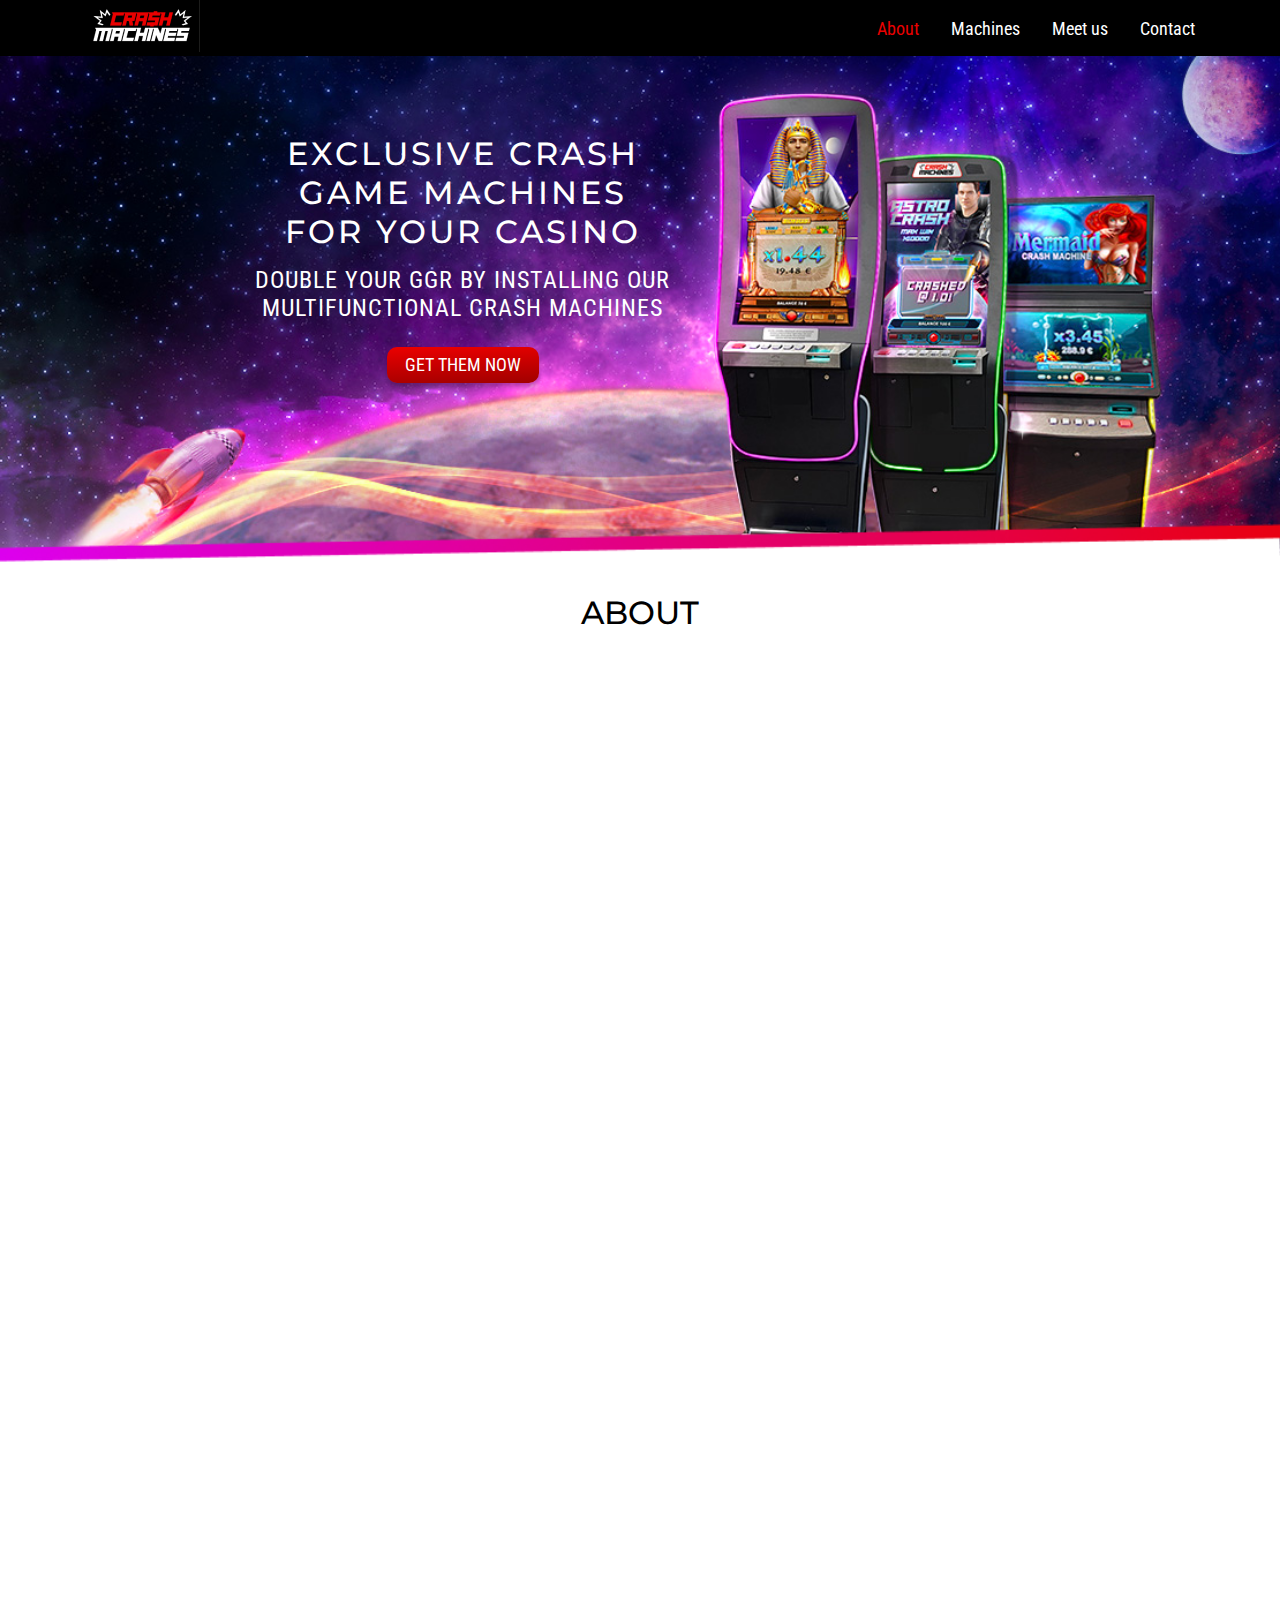
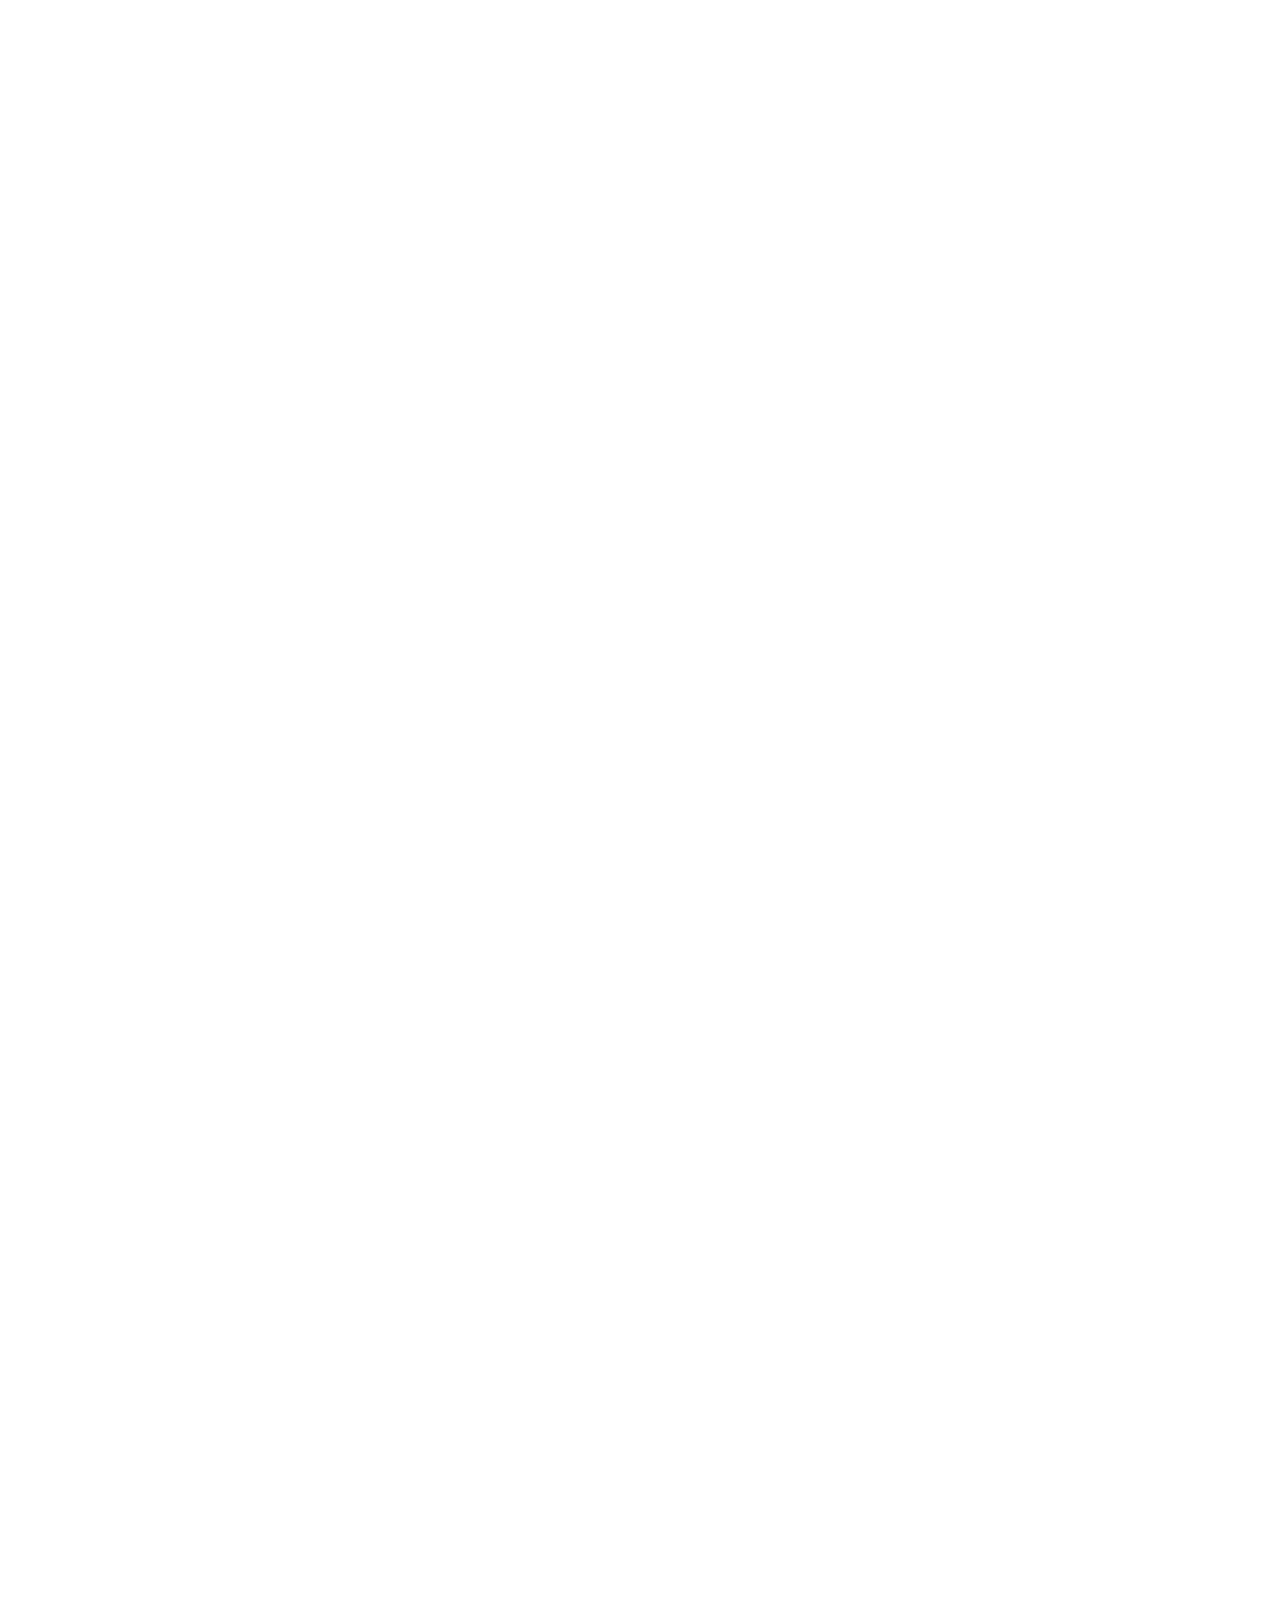
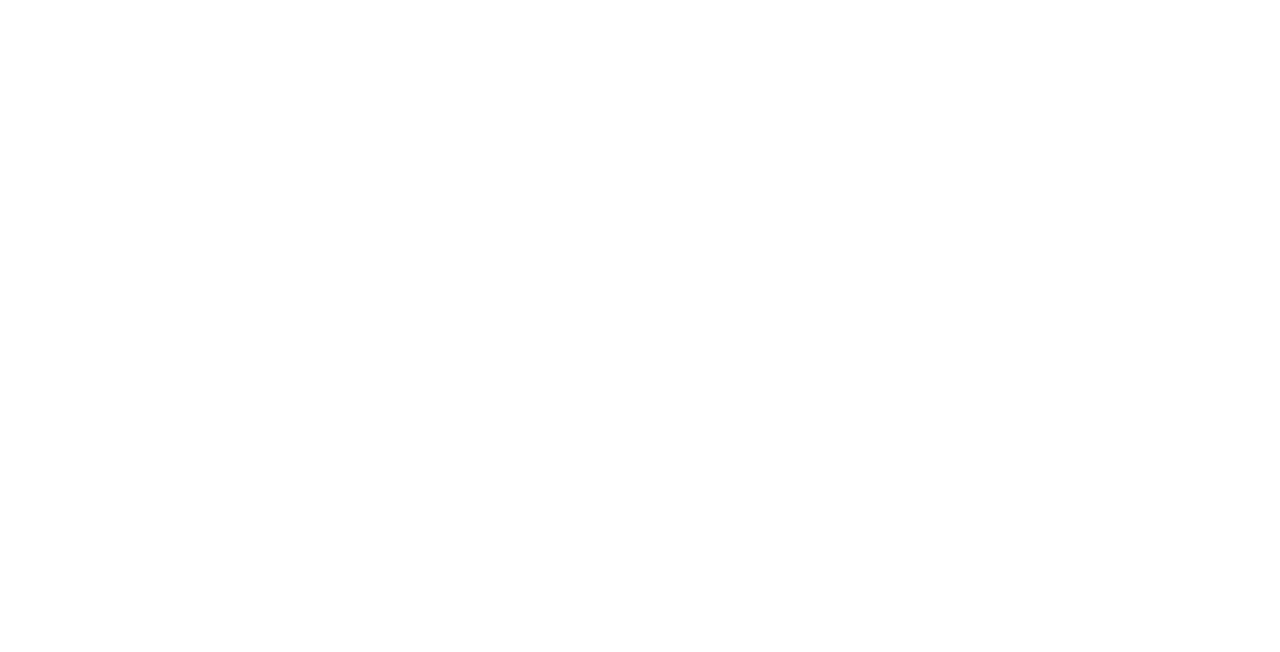
==== commit 77580db7: "fix" ====
--- a/app/index.html
+++ b/app/index.html
@@ -34,7 +34,7 @@
           <li class="header__menu-item active"><a href="#">About</a></li>
           <li class="header__menu-item"><a href="#">Machines</a></li>
           <li class="header__menu-item"><a href="#">Meet us</a></li>
-          <li class="header__menu-item"><a href="#">Contact</a></li>
+          <li class="header__menu-item"><a href="#form">Contact</a></li>
         </ul>
       </nav>
     </div>
@@ -49,9 +49,9 @@
         <h2 class="main-screen__subtitle">
           DOUBLE your GGR by installing OUR multifunctional crash machines
         </h2>
-        <button class="btn">
+        <a href="#form" class="btn">
           Get THEM NOW
-        </button>
+        </a>
       </div>
     </div>
   </section>
@@ -172,7 +172,7 @@
                 </li>
               </ul>
               <div class="slider__bottom">
-                <a class="slider__btn btn">LEARN MORE</a>
+                <a class="slider__btn btn" href="#form">LEARN MORE</a>
                 <p class="slider__text">All machines are assembled at our own factory using high quality certified
                   components.</p>
               </div>
@@ -222,7 +222,7 @@
                 </li>
               </ul>
               <div class="slider__bottom">
-                <a class="slider__btn btn">LEARN MORE</a>
+                <a class="slider__btn btn" href="#form">LEARN MORE</a>
                 <p class="slider__text">All machines are assembled at our own factory using high quality certified
                   components.</p>
               </div>
@@ -272,7 +272,7 @@
                 </li>
               </ul>
               <div class="slider__bottom">
-                <a class="slider__btn btn">LEARN MORE</a>
+                <a class="slider__btn btn" href="#form">LEARN MORE</a>
                 <p class="slider__text">All machines are assembled at our own factory using high quality certified
                   components.</p>
               </div>
@@ -315,10 +315,10 @@
     </div>
   </section>
 
-  <section class="form">
+  <section class="form" id="form">
     <div class="container">
       <div class="title">CONTACT US</div>
-      <iframe class="form-iframe" src="https://cdn.forms-content.sg-form.com/3e4af204-057b-11ec-b08d-86d674d0f9cc"
+      <iframe class="form-iframe" id="iframe" src="https://cdn.forms-content.sg-form.com/3e4af204-057b-11ec-b08d-86d674d0f9cc"
         width="100%" height="555px"></iframe>
       <div class="form__social">
         <a href="#" class="form__social-item"><img src="images/fb.png" alt="img"></a>
@@ -346,28 +346,6 @@
     </div>
   </footer>
 
-
-
-
-
-
-
-
-
-
-
-
-
-
-
-
-
-
-
-
-
-
-
   <script src="js/swiper-bundle.min.js"></script>
   <script src="js/main.js"></script>
 </body>
--- a/app/css/style.min.css
+++ b/app/css/style.min.css
@@ -1 +1 @@
-html{-webkit-box-sizing:border-box;box-sizing:border-box;font-family:'Roboto Condensed', sans-serif;color:#000;font-size:18px;font-weight:400;line-height:21px}h1,h2,h3,h4,h5,h6{margin:0}html,body{position:relative;overflow-x:hidden;height:100%}*,*::before,*::after{-webkit-box-sizing:inherit;box-sizing:inherit}a{text-decoration:none;color:inherit}ul,li{margin:0;padding:0;list-style:none}.header{background-color:#000;color:#fff;padding:0 30px}.header__inner{display:-webkit-box;display:-ms-flexbox;display:flex;-webkit-box-pack:justify;-ms-flex-pack:justify;justify-content:space-between;-webkit-box-align:center;-ms-flex-align:center;align-items:center;max-width:1110px;width:100%;margin:0 auto}.header__menu{position:relative;cursor:default}.header__menu-item{display:inline-block;-webkit-transition:all .3s;-o-transition:all .3s;transition:all .3s}.header__menu-item:hover{color:#EA0000}.header__menu-item.active{color:#EA0000}.header__menu-item+.header__menu-item{margin-left:28px}.main-screen{min-height:507px;color:#fff;background-image:url("../images/main-screen-bg.png");background-size:cover;background-repeat:no-repeat;background-position:top center;position:relative;overflow:hidden}.main-screen::after{content:"";position:absolute;bottom:0px;left:0;width:100%;height:40px;background-image:url("../images/line.png");background-size:cover;background-repeat:no-repeat;background-position:center;z-index:2}.main-screen::before{content:"";position:absolute;bottom:-15px;left:0;width:100%;height:30px;background-color:#fff;z-index:1;-webkit-transform:rotate(-1deg);-ms-transform:rotate(-1deg);transform:rotate(-1deg)}.header__dropdown{width:28px;cursor:pointer;display:none}.header__dropdown.active div{background-color:#EA0000}.header__dropdown div{width:100%;height:4px;background-color:#fff;border-radius:2px;-webkit-transition:all .3s;-o-transition:all .3s;transition:all .3s}.header__dropdown div+div{margin-top:4px}.container{max-width:850px;padding:0 10px;width:100%;margin:0 auto}.main-screen__content{max-width:475px;text-transform:uppercase;margin-top:78px;text-align:center}.main-screen__title{font-family:Montserrat;font-weight:500;font-size:32px;line-height:39px;max-width:370px;letter-spacing:3px;margin:0 auto 15px}.main-screen__subtitle{font-weight:normal;max-width:423px;font-size:24px;margin:0 auto;letter-spacing:1px;line-height:28px;margin-bottom:32px}.btn{cursor:pointer;padding:7px 18px 8px 18px;background:-o-linear-gradient(272.35deg, #EA0000 1.96%, #A20000 98.03%);background:linear-gradient(177.65deg, #EA0000 1.96%, #A20000 98.03%);-webkit-box-shadow:0px 4px 4px rgba(0,0,0,0.25);box-shadow:0px 4px 4px rgba(0,0,0,0.25);border-radius:10px;border:none;font-weight:normal;font-size:18px;line-height:21px;text-transform:uppercase;color:#FFFFFF;-webkit-transition:all .3s;-o-transition:all .3s;transition:all .3s}.btn:hover{opacity:0.7}.title{font-family:Montserrat;font-style:normal;font-weight:500;font-size:32px;line-height:39px;color:#000000;text-transform:uppercase;text-align:center;margin:0 auto;max-width:490px}.title span{color:#FF0000}.about{padding-top:30px}.about__container{max-width:750px;padding:0 10px;width:100%;margin:0 auto;text-align:center}.about__video{margin-top:26px}.about__text{margin-top:26px}.benefits{min-height:540px;position:relative;padding-top:81px;overflow:hidden;z-index:1;background-color:#fff;background:-webkit-gradient(linear, left top, left bottom, color-stop(66.65%, #C4C4C4), to(rgba(196,196,196,0)));background:-o-linear-gradient(top, #C4C4C4 66.65%, rgba(196,196,196,0) 100%);background:linear-gradient(180deg, #C4C4C4 66.65%, rgba(196,196,196,0) 100%)}.benefits::after{content:"";position:absolute;top:0;left:0;width:100%;height:500px;z-index:-1;background-image:url("../images/benefits.png");background-size:cover;background-repeat:no-repeat;background-position:bottom center}.benefits::before{-webkit-transform:rotate(-2deg);-ms-transform:rotate(-2deg);transform:rotate(-2deg);content:"";position:absolute;top:-64px;left:0;width:100%;height:100px;background-color:#fff;z-index:3}.benefits__items{display:-webkit-box;display:-ms-flexbox;display:flex;-webkit-box-pack:justify;-ms-flex-pack:justify;justify-content:space-between;margin-top:39px}.benefits__item{max-width:100px;width:100%;text-align:center}.benefits__item-img{width:100px;height:100px;display:-webkit-box;display:-ms-flexbox;display:flex;-webkit-box-pack:center;-ms-flex-pack:center;justify-content:center;-webkit-box-align:center;-ms-flex-align:center;align-items:center;background-color:#EA0000;border-radius:50%;margin-bottom:17px}.slider{position:relative;padding-top:20px}.slider-buttons{position:absolute;top:50%;z-index:4;cursor:pointer;-webkit-transition:all .3s;-o-transition:all .3s;transition:all .3s}.slider-buttons:hover{opacity:0.5}.swiper-button-prev{left:0;-webkit-transform:rotate(180deg);-ms-transform:rotate(180deg);transform:rotate(180deg)}.swiper-button-next{right:0}.slider__inner{display:-webkit-box;display:-ms-flexbox;display:flex}.slider__img{width:210px;height:100%;margin-right:80px}.slider__title{font-weight:600;color:#EA0000;margin-bottom:26px}.slider__list{margin-bottom:26px}.slider__line{display:-webkit-box;display:-ms-flexbox;display:flex}.slider__line+.slider__line{margin-top:13px}.slider__line-label{min-width:95px;margin-right:30px;font-size:24px;line-height:28px}.slider__line-value{font-size:24px;line-height:28px;color:rgba(0,0,0,0.6)}.slider__line-images img{width:100px;height:100px;border-radius:10px;overflow:hidden}.slider__line-images img+img{margin-left:40px}.slider__text{margin-top:26px;font-style:italic;color:rgba(0,0,0,0.5)}.banner-top{position:relative;background:-o-linear-gradient(top, rgba(255,255,255,0) 8.33%, #fff 87.1%),-o-linear-gradient(180.71deg, #EA0000 .18%, #DB00FF 99.21%);background:linear-gradient(180deg, rgba(255,255,255,0) 8.33%, #fff 87.1%),linear-gradient(269.29deg, #EA0000 .18%, #DB00FF 99.21%);overflow:hidden;height:180px;padding-top:50px;text-align:center}.banner-top::before{-webkit-transform:rotate(-2deg);-ms-transform:rotate(-2deg);transform:rotate(-2deg);content:"";position:absolute;top:-64px;left:0;width:100%;height:100px;background-color:#fff;z-index:3}.banner-top__title{color:#fff;margin-bottom:12px}.banner-bottom__item{display:-webkit-box;display:-ms-flexbox;display:flex;-webkit-box-orient:vertical;-webkit-box-direction:normal;-ms-flex-direction:column;flex-direction:column;-webkit-box-align:center;-ms-flex-align:center;align-items:center}.banner-bottom{display:-webkit-box;display:-ms-flexbox;display:flex;-webkit-box-pack:justify;-ms-flex-pack:justify;justify-content:space-between}.banner-bottom__item-img{min-height:185px;margin-bottom:23px}.banner-bottom__item-date{text-align:center;font-size:24px;line-height:28px;color:rgba(0,0,0,0.6)}.form-iframe{border:none}.form{padding-top:90px;padding-bottom:68px}.form__social{max-width:366px;width:100%;margin:0 auto;display:-webkit-box;display:-ms-flexbox;display:flex;-webkit-box-pack:justify;-ms-flex-pack:justify;justify-content:space-between}.form__social-item{-webkit-transition:all .3s;-o-transition:all .3s;transition:all .3s}.form__social-item:hover{opacity:0.5}.footer{background-color:#000;padding:35px 10px 40px;color:rgba(255,255,255,0.7);font-size:16px;line-height:19px}.footer__container{max-width:920px;width:100%;margin:0 auto;text-align:center}.footer__copy{margin-top:15px}.slider__title--mobile{display:none}.input_X2qHP{margin:0 auto}form.form_15iP5{max-width:500px !important;min-width:0 !important;width:100% !important}@media (max-width: 885px){.slider__inner{-webkit-box-orient:vertical;-webkit-box-direction:normal;-ms-flex-direction:column;flex-direction:column;-webkit-box-align:center;-ms-flex-align:center;align-items:center}.slider__img{width:140px;height:100%;margin-right:0px}.slider__title--mobile{display:block}.slider__title--lg{display:none}.slider-buttons{top:235px}.slider__line-value{padding-right:20px}.slider__line-images{margin-left:-20px;margin-top:-20px;display:-webkit-box;display:-ms-flexbox;display:flex;-ms-flex-wrap:wrap;flex-wrap:wrap;padding-right:20px}.slider__line-images img{margin-left:20px;margin-top:20px;width:70px;height:70px}.slider__line-images img+img{margin-left:20px}.slider__bottom{text-align:center}.slider__list{margin-top:20px}}@media (max-width: 670px){.banner-bottom{-webkit-box-orient:vertical;-webkit-box-direction:normal;-ms-flex-direction:column;flex-direction:column;-webkit-box-align:center;-ms-flex-align:center;align-items:center}.banner-bottom__item+.banner-bottom__item{margin-top:26px}.benefits__items{-ms-flex-wrap:wrap;flex-wrap:wrap;-webkit-box-pack:center;-ms-flex-pack:center;justify-content:center}.benefits__item{-ms-flex-preferred-size:50%;flex-basis:50%;max-width:100%;display:-webkit-box;display:-ms-flexbox;display:flex;-webkit-box-orient:vertical;-webkit-box-direction:normal;-ms-flex-direction:column;flex-direction:column;-webkit-box-align:center;-ms-flex-align:center;align-items:center;margin-top:15px}}@media (max-width: 520px){.banner-top__text{padding:0 30px}.header__menu-list{position:absolute;top:38px;right:-15px;z-index:4;background-color:#000;padding:15px;border-radius:0 0 10px 10px;overflow:hidden;padding:15px;-webkit-transition:all .3s;-o-transition:all .3s;transition:all .3s;pointer-events:none;opacity:0}.header__menu-list.active{pointer-events:all;opacity:1}.header{padding:0 15px;z-index:10}.header__inner{position:relative;-webkit-box-pack:center;-ms-flex-pack:center;justify-content:center}.header__menu{position:absolute;right:0}.header__dropdown{display:block}body{font-size:14px;line-height:16px}.about__video iframe{height:200px !important}.header__menu-item+.header__menu-item{margin-left:0;margin-top:10px}.main-screen__title{font-size:24px;line-height:29px}.main-screen__subtitle{font-size:18px;line-height:21px;margin-bottom:70px}.main-screen{background-position:top left}.footer{font-size:10px}}
+html{-webkit-box-sizing:border-box;box-sizing:border-box;scroll-behavior:smooth}body{font-family:'Roboto Condensed', sans-serif;color:#000;scroll-behavior:smooth;font-size:18px;font-weight:400;line-height:21px}h1,h2,h3,h4,h5,h6{margin:0}html,body{position:relative;overflow-x:hidden;height:100%}*,*::before,*::after{-webkit-box-sizing:inherit;box-sizing:inherit}a{text-decoration:none;color:inherit}ul,li{margin:0;padding:0;list-style:none}.header{background-color:#000;color:#fff;padding:0 30px}.header__inner{display:-webkit-box;display:-ms-flexbox;display:flex;-webkit-box-pack:justify;-ms-flex-pack:justify;justify-content:space-between;-webkit-box-align:center;-ms-flex-align:center;align-items:center;max-width:1110px;width:100%;margin:0 auto}.header__menu{position:relative;cursor:default}.header__menu-item{display:inline-block;-webkit-transition:all .3s;-o-transition:all .3s;transition:all .3s}.header__menu-item:hover{color:#EA0000}.header__menu-item.active{color:#EA0000}.header__menu-item+.header__menu-item{margin-left:28px}.main-screen{min-height:507px;color:#fff;background-image:url("../images/main-screen-bg.png");background-size:cover;background-repeat:no-repeat;background-position:top center;position:relative;overflow:hidden}.main-screen::after{content:"";position:absolute;bottom:0px;left:0;width:100%;height:40px;background-image:url("../images/line.png");background-size:cover;background-repeat:no-repeat;background-position:center;z-index:2}.main-screen::before{content:"";position:absolute;bottom:-15px;left:0;width:100%;height:30px;background-color:#fff;z-index:1;-webkit-transform:rotate(-1deg);-ms-transform:rotate(-1deg);transform:rotate(-1deg)}.header__dropdown{width:28px;cursor:pointer;display:none}.header__dropdown.active div{background-color:#EA0000}.header__dropdown div{width:100%;height:4px;background-color:#fff;border-radius:2px;-webkit-transition:all .3s;-o-transition:all .3s;transition:all .3s}.header__dropdown div+div{margin-top:4px}.container{max-width:850px;padding:0 10px;width:100%;margin:0 auto}.main-screen__content{max-width:475px;text-transform:uppercase;margin-top:78px;text-align:center}.main-screen__title{font-family:Montserrat;font-weight:500;font-size:32px;line-height:39px;max-width:370px;letter-spacing:3px;margin:0 auto 15px}.main-screen__subtitle{font-weight:normal;max-width:423px;font-size:24px;margin:0 auto;letter-spacing:1px;line-height:28px;margin-bottom:32px}.btn{cursor:pointer;padding:7px 18px 8px 18px;background:-o-linear-gradient(272.35deg, #EA0000 1.96%, #A20000 98.03%);background:linear-gradient(177.65deg, #EA0000 1.96%, #A20000 98.03%);-webkit-box-shadow:0px 4px 4px rgba(0,0,0,0.25);box-shadow:0px 4px 4px rgba(0,0,0,0.25);border-radius:10px;border:none;font-weight:normal;font-size:18px;line-height:21px;text-transform:uppercase;color:#FFFFFF;-webkit-transition:all .3s;-o-transition:all .3s;transition:all .3s}.btn:hover{opacity:0.7}.title{font-family:Montserrat;font-style:normal;font-weight:500;font-size:32px;line-height:39px;color:#000000;text-transform:uppercase;text-align:center;margin:0 auto;max-width:490px}.title span{color:#FF0000}.about{padding-top:30px}.about__container{max-width:750px;padding:0 10px;width:100%;margin:0 auto;text-align:center}.about__video{margin-top:26px}.about__text{margin-top:26px}.benefits{min-height:540px;position:relative;padding-top:81px;overflow:hidden;z-index:1;background-color:#fff;background:-webkit-gradient(linear, left top, left bottom, color-stop(66.65%, #C4C4C4), to(rgba(196,196,196,0)));background:-o-linear-gradient(top, #C4C4C4 66.65%, rgba(196,196,196,0) 100%);background:linear-gradient(180deg, #C4C4C4 66.65%, rgba(196,196,196,0) 100%)}.benefits::after{content:"";position:absolute;top:0;left:0;width:100%;height:500px;z-index:-1;background-image:url("../images/benefits.png");background-size:cover;background-repeat:no-repeat;background-position:bottom center}.benefits::before{-webkit-transform:rotate(-2deg);-ms-transform:rotate(-2deg);transform:rotate(-2deg);content:"";position:absolute;top:-64px;left:0;width:100%;height:100px;background-color:#fff;z-index:3}.benefits__items{display:-webkit-box;display:-ms-flexbox;display:flex;-webkit-box-pack:justify;-ms-flex-pack:justify;justify-content:space-between;margin-top:39px}.benefits__item{max-width:100px;width:100%;text-align:center}.benefits__item-img{width:100px;height:100px;display:-webkit-box;display:-ms-flexbox;display:flex;-webkit-box-pack:center;-ms-flex-pack:center;justify-content:center;-webkit-box-align:center;-ms-flex-align:center;align-items:center;background-color:#EA0000;border-radius:50%;margin-bottom:17px}.slider{position:relative;padding-top:20px}.slider-buttons{position:absolute;top:50%;z-index:4;cursor:pointer;-webkit-transition:all .3s;-o-transition:all .3s;transition:all .3s}.slider-buttons:hover{opacity:0.5}.swiper-button-prev{left:0;-webkit-transform:rotate(180deg);-ms-transform:rotate(180deg);transform:rotate(180deg)}.swiper-button-next{right:0}.slider__inner{display:-webkit-box;display:-ms-flexbox;display:flex}.slider__img{width:210px;height:100%;margin-right:80px}.slider__title{font-weight:600;color:#EA0000;margin-bottom:26px}.slider__list{margin-bottom:26px}.slider__line{display:-webkit-box;display:-ms-flexbox;display:flex}.slider__line+.slider__line{margin-top:13px}.slider__line-label{min-width:95px;margin-right:30px;font-size:24px;line-height:28px}.slider__line-value{font-size:24px;line-height:28px;color:rgba(0,0,0,0.6)}.slider__line-images img{width:100px;height:100px;border-radius:10px;overflow:hidden}.slider__line-images img+img{margin-left:40px}.slider__text{margin-top:26px;font-style:italic;color:rgba(0,0,0,0.5)}.banner-top{position:relative;background:-o-linear-gradient(top, rgba(255,255,255,0) 8.33%, #fff 87.1%),-o-linear-gradient(180.71deg, #EA0000 .18%, #DB00FF 99.21%);background:linear-gradient(180deg, rgba(255,255,255,0) 8.33%, #fff 87.1%),linear-gradient(269.29deg, #EA0000 .18%, #DB00FF 99.21%);overflow:hidden;height:180px;padding-top:50px;text-align:center}.banner-top::before{-webkit-transform:rotate(-2deg);-ms-transform:rotate(-2deg);transform:rotate(-2deg);content:"";position:absolute;top:-64px;left:0;width:100%;height:100px;background-color:#fff;z-index:3}.banner-top__title{color:#fff;margin-bottom:12px}.banner-bottom__item{display:-webkit-box;display:-ms-flexbox;display:flex;-webkit-box-orient:vertical;-webkit-box-direction:normal;-ms-flex-direction:column;flex-direction:column;-webkit-box-align:center;-ms-flex-align:center;align-items:center}.banner-bottom{display:-webkit-box;display:-ms-flexbox;display:flex;-webkit-box-pack:justify;-ms-flex-pack:justify;justify-content:space-between}.banner-bottom__item-img{min-height:185px;margin-bottom:23px}.banner-bottom__item-date{text-align:center;font-size:24px;line-height:28px;color:rgba(0,0,0,0.6)}.form-iframe{border:none}.form{padding-top:90px;padding-bottom:68px}.slider__title--sm{display:none}.form__social{max-width:366px;width:100%;margin:0 auto;display:-webkit-box;display:-ms-flexbox;display:flex;-webkit-box-pack:justify;-ms-flex-pack:justify;justify-content:space-between}.form__social-item{-webkit-transition:all .3s;-o-transition:all .3s;transition:all .3s}.form__social-item:hover{opacity:0.5}.footer{background-color:#000;padding:35px 10px 40px;color:rgba(255,255,255,0.7);font-size:16px;line-height:19px}.footer__container{max-width:920px;width:100%;margin:0 auto;text-align:center}.footer__copy{margin-top:15px}.slider__title--mobile{display:none}@media (max-width: 885px){.slider__title--sm{display:block}.slider__inner{-webkit-box-orient:vertical;-webkit-box-direction:normal;-ms-flex-direction:column;flex-direction:column;-webkit-box-align:center;-ms-flex-align:center;align-items:center}.slider__img{width:140px;height:100%;margin-right:0px}.slider__title--mobile{display:block}.slider__title--lg{display:none}.slider-buttons{top:235px}.slider__line-value{padding-right:20px}.slider__line-images{margin-left:-20px;margin-top:-20px;display:-webkit-box;display:-ms-flexbox;display:flex;-ms-flex-wrap:wrap;flex-wrap:wrap;padding-right:20px}.slider__line-images img{margin-left:20px;margin-top:20px;width:70px;height:70px}.slider__line-images img+img{margin-left:20px}.slider__bottom{text-align:center}.slider__list{margin-top:20px}}@media (max-width: 670px){.banner-bottom{-webkit-box-orient:vertical;-webkit-box-direction:normal;-ms-flex-direction:column;flex-direction:column;-webkit-box-align:center;-ms-flex-align:center;align-items:center}.banner-bottom__item+.banner-bottom__item{margin-top:26px}.benefits__items{-ms-flex-wrap:wrap;flex-wrap:wrap;-webkit-box-pack:center;-ms-flex-pack:center;justify-content:center}.benefits__item{-ms-flex-preferred-size:50%;flex-basis:50%;max-width:100%;display:-webkit-box;display:-ms-flexbox;display:flex;-webkit-box-orient:vertical;-webkit-box-direction:normal;-ms-flex-direction:column;flex-direction:column;-webkit-box-align:center;-ms-flex-align:center;align-items:center;margin-top:15px}}@media (max-width: 520px){.banner-top__text{padding:0 30px}#iframe{width:320px !important}.slider__line-label{min-width:80px;margin-right:20px;font-size:16px;line-height:18px}.slider__line-value{font-size:16px;line-height:18px;color:rgba(0,0,0,0.6)}.header__menu-list{font-size:22px;position:absolute;top:38px;right:-15px;z-index:4;background-color:#000;padding:15px;border-radius:0 0 10px 10px;overflow:hidden;padding:15px;-webkit-transition:all .3s;-o-transition:all .3s;transition:all .3s;pointer-events:none;opacity:0;text-align:center}.header__menu-list.active{pointer-events:all;opacity:1}.header{padding:0 15px;z-index:10}.header__inner{position:relative;-webkit-box-pack:center;-ms-flex-pack:center;justify-content:center}.header__menu{position:absolute;right:0}.header__dropdown{display:block}body{font-size:14px;line-height:16px}.about__video iframe{height:200px !important}.header__menu-item+.header__menu-item{margin-left:0;margin-top:20px}.main-screen__title{font-size:24px;line-height:29px}.main-screen__subtitle{font-size:18px;line-height:21px;margin-bottom:70px}.main-screen{background-position:top left}.footer{font-size:10px}}
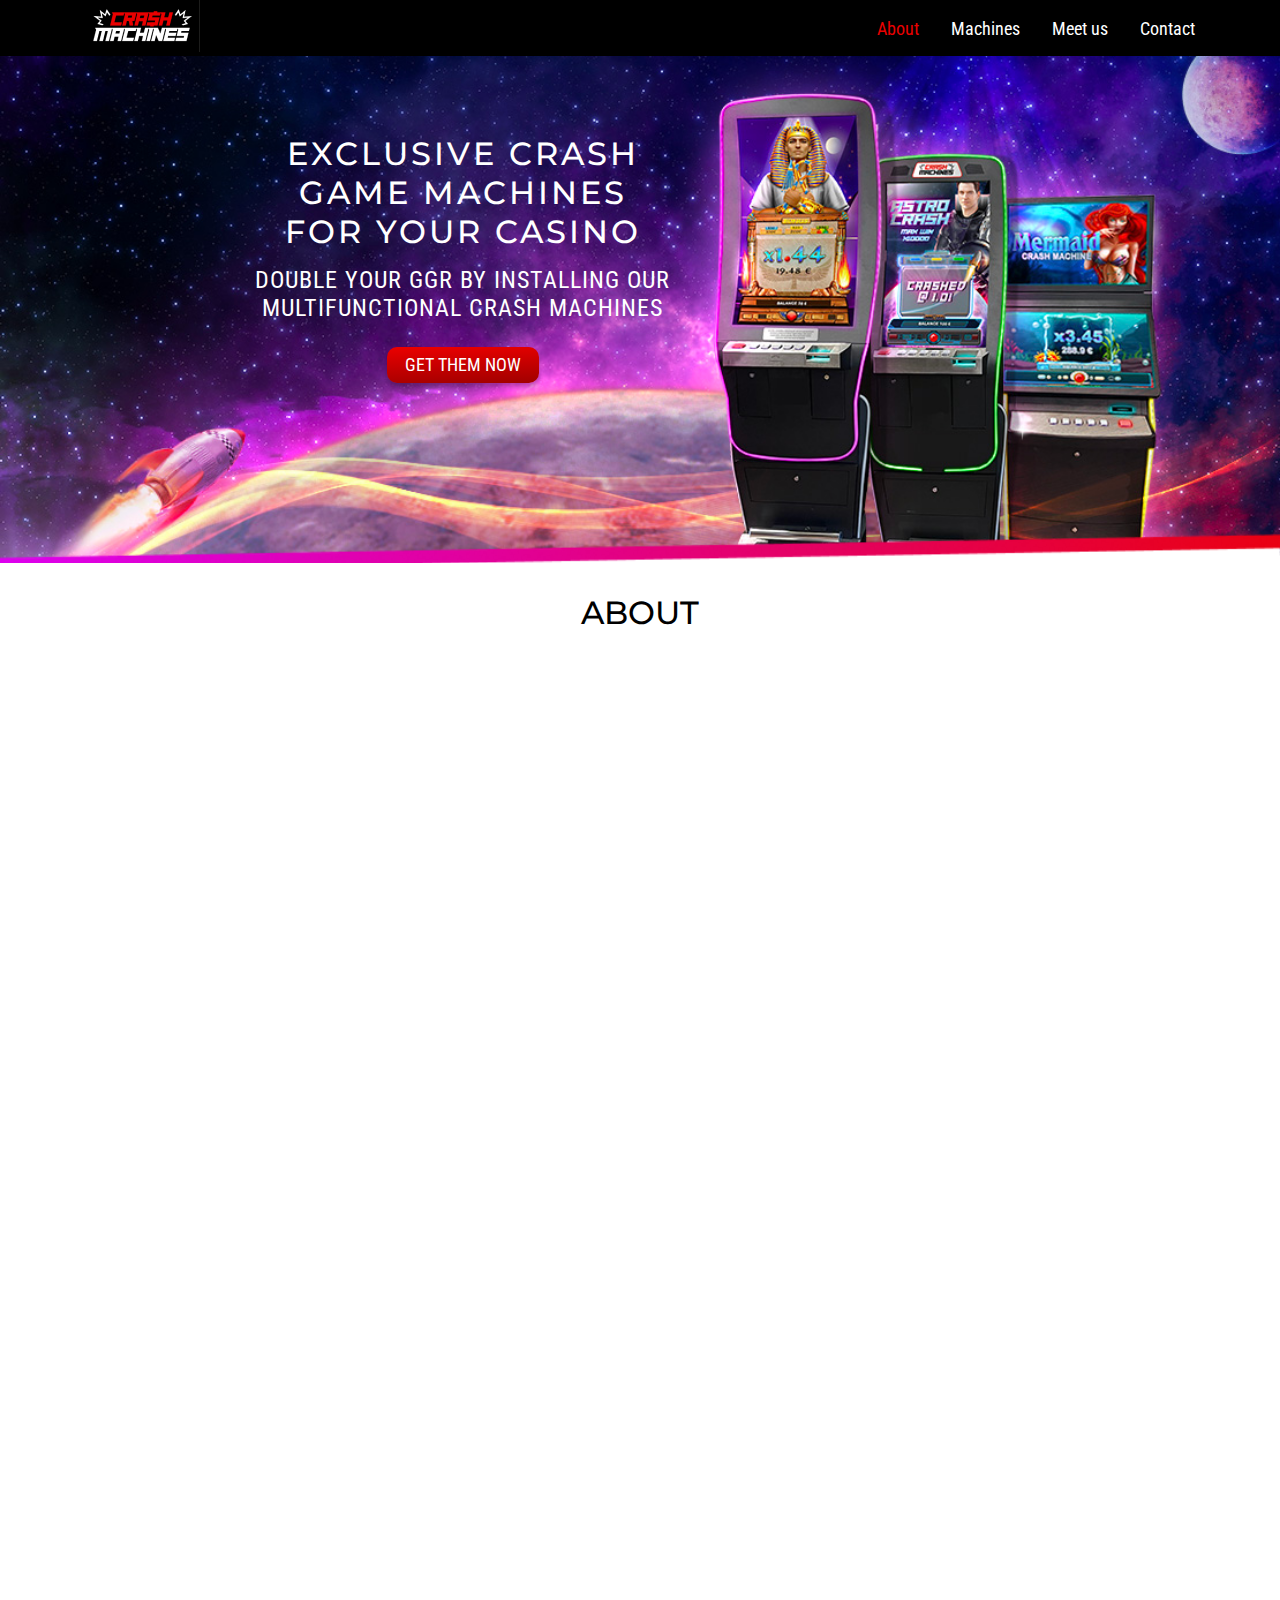
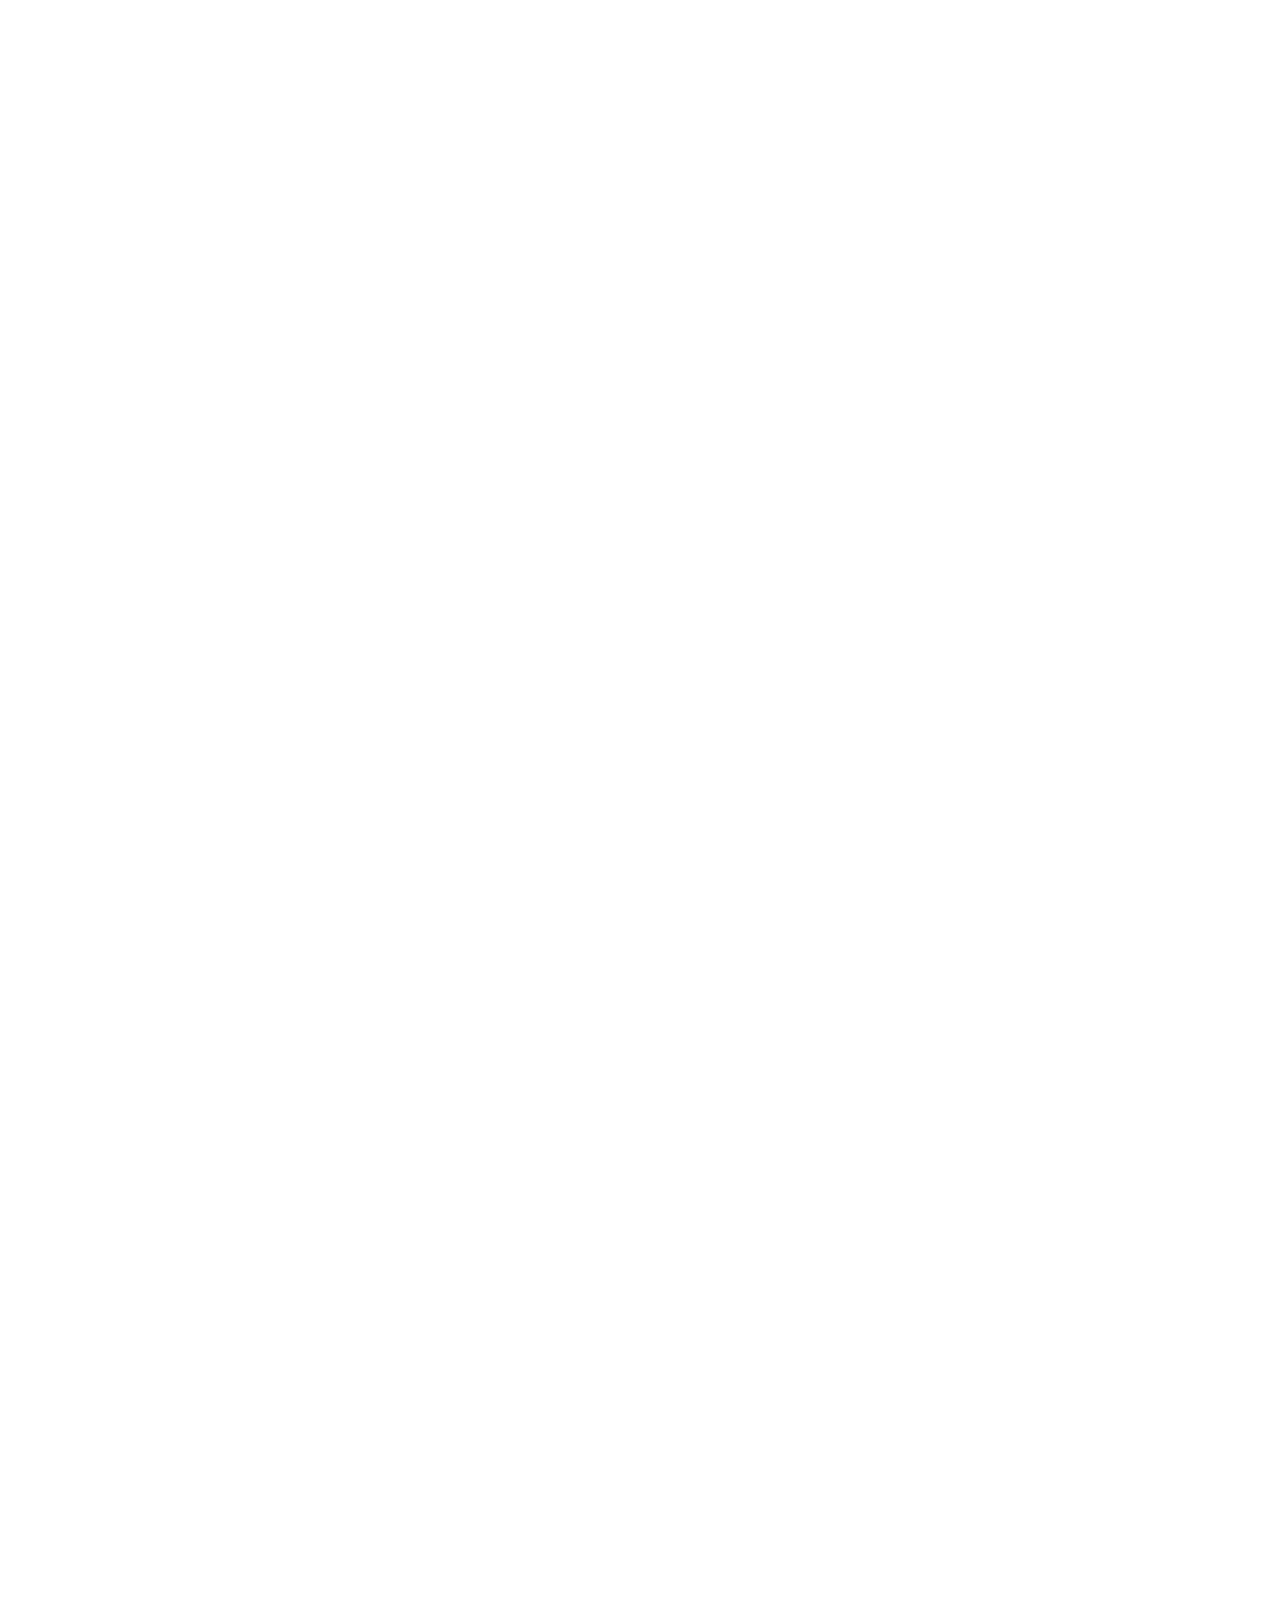
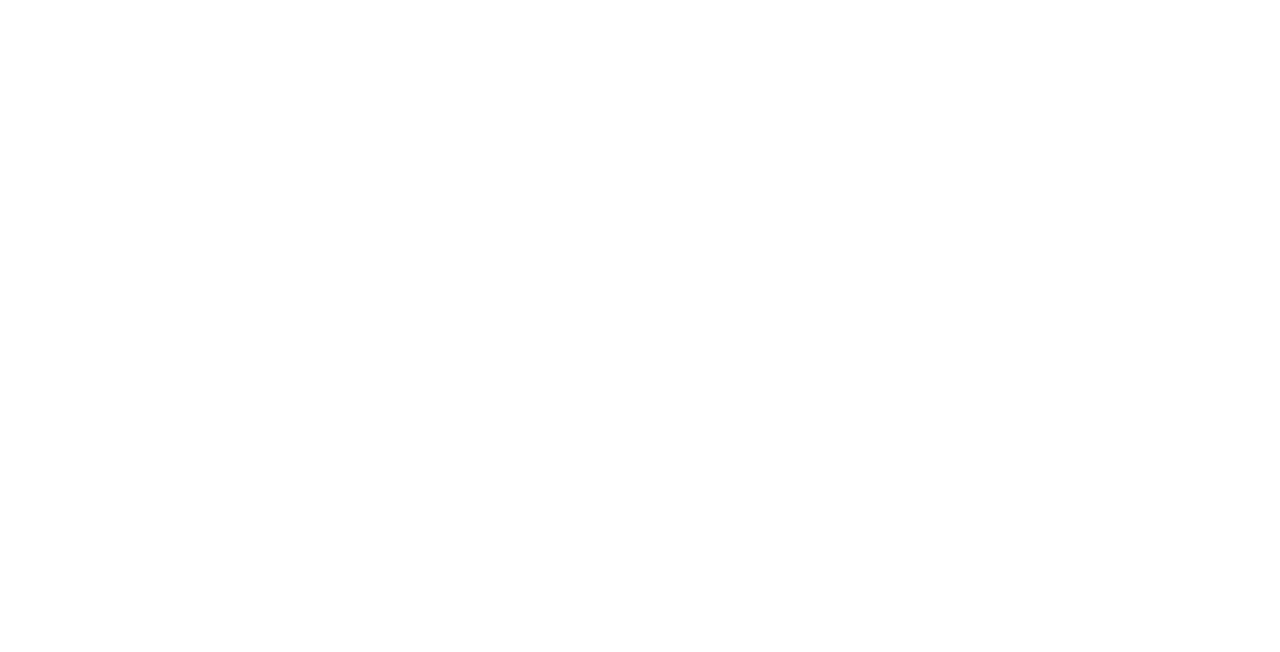
==== commit 1ce38a90: "fiz" ====
--- a/app/index.html
+++ b/app/index.html
@@ -25,17 +25,17 @@
         <img src="images/logo.png" alt="logo">
       </a>
       <nav class="header__menu">
-        <div class="header__dropdown">
-          <div></div>
-          <div></div>
-          <div></div>
-        </div>
         <ul class="header__menu-list">
           <li class="header__menu-item active"><a href="#">About</a></li>
           <li class="header__menu-item"><a href="#">Machines</a></li>
           <li class="header__menu-item"><a href="#">Meet us</a></li>
           <li class="header__menu-item"><a href="#form">Contact</a></li>
         </ul>
+        <div class="header__dropdown">
+          <div></div>
+          <div></div>
+          <div></div>
+        </div>
       </nav>
     </div>
   </header>
--- a/app/css/style.min.css
+++ b/app/css/style.min.css
@@ -1 +1 @@
-html{-webkit-box-sizing:border-box;box-sizing:border-box;scroll-behavior:smooth}body{font-family:'Roboto Condensed', sans-serif;color:#000;scroll-behavior:smooth;font-size:18px;font-weight:400;line-height:21px}h1,h2,h3,h4,h5,h6{margin:0}html,body{position:relative;overflow-x:hidden;height:100%}*,*::before,*::after{-webkit-box-sizing:inherit;box-sizing:inherit}a{text-decoration:none;color:inherit}ul,li{margin:0;padding:0;list-style:none}.header{background-color:#000;color:#fff;padding:0 30px}.header__inner{display:-webkit-box;display:-ms-flexbox;display:flex;-webkit-box-pack:justify;-ms-flex-pack:justify;justify-content:space-between;-webkit-box-align:center;-ms-flex-align:center;align-items:center;max-width:1110px;width:100%;margin:0 auto}.header__menu{position:relative;cursor:default}.header__menu-item{display:inline-block;-webkit-transition:all .3s;-o-transition:all .3s;transition:all .3s}.header__menu-item:hover{color:#EA0000}.header__menu-item.active{color:#EA0000}.header__menu-item+.header__menu-item{margin-left:28px}.main-screen{min-height:507px;color:#fff;background-image:url("../images/main-screen-bg.png");background-size:cover;background-repeat:no-repeat;background-position:top center;position:relative;overflow:hidden}.main-screen::after{content:"";position:absolute;bottom:0px;left:0;width:100%;height:40px;background-image:url("../images/line.png");background-size:cover;background-repeat:no-repeat;background-position:center;z-index:2}.main-screen::before{content:"";position:absolute;bottom:-15px;left:0;width:100%;height:30px;background-color:#fff;z-index:1;-webkit-transform:rotate(-1deg);-ms-transform:rotate(-1deg);transform:rotate(-1deg)}.header__dropdown{width:28px;cursor:pointer;display:none}.header__dropdown.active div{background-color:#EA0000}.header__dropdown div{width:100%;height:4px;background-color:#fff;border-radius:2px;-webkit-transition:all .3s;-o-transition:all .3s;transition:all .3s}.header__dropdown div+div{margin-top:4px}.container{max-width:850px;padding:0 10px;width:100%;margin:0 auto}.main-screen__content{max-width:475px;text-transform:uppercase;margin-top:78px;text-align:center}.main-screen__title{font-family:Montserrat;font-weight:500;font-size:32px;line-height:39px;max-width:370px;letter-spacing:3px;margin:0 auto 15px}.main-screen__subtitle{font-weight:normal;max-width:423px;font-size:24px;margin:0 auto;letter-spacing:1px;line-height:28px;margin-bottom:32px}.btn{cursor:pointer;padding:7px 18px 8px 18px;background:-o-linear-gradient(272.35deg, #EA0000 1.96%, #A20000 98.03%);background:linear-gradient(177.65deg, #EA0000 1.96%, #A20000 98.03%);-webkit-box-shadow:0px 4px 4px rgba(0,0,0,0.25);box-shadow:0px 4px 4px rgba(0,0,0,0.25);border-radius:10px;border:none;font-weight:normal;font-size:18px;line-height:21px;text-transform:uppercase;color:#FFFFFF;-webkit-transition:all .3s;-o-transition:all .3s;transition:all .3s}.btn:hover{opacity:0.7}.title{font-family:Montserrat;font-style:normal;font-weight:500;font-size:32px;line-height:39px;color:#000000;text-transform:uppercase;text-align:center;margin:0 auto;max-width:490px}.title span{color:#FF0000}.about{padding-top:30px}.about__container{max-width:750px;padding:0 10px;width:100%;margin:0 auto;text-align:center}.about__video{margin-top:26px}.about__text{margin-top:26px}.benefits{min-height:540px;position:relative;padding-top:81px;overflow:hidden;z-index:1;background-color:#fff;background:-webkit-gradient(linear, left top, left bottom, color-stop(66.65%, #C4C4C4), to(rgba(196,196,196,0)));background:-o-linear-gradient(top, #C4C4C4 66.65%, rgba(196,196,196,0) 100%);background:linear-gradient(180deg, #C4C4C4 66.65%, rgba(196,196,196,0) 100%)}.benefits::after{content:"";position:absolute;top:0;left:0;width:100%;height:500px;z-index:-1;background-image:url("../images/benefits.png");background-size:cover;background-repeat:no-repeat;background-position:bottom center}.benefits::before{-webkit-transform:rotate(-2deg);-ms-transform:rotate(-2deg);transform:rotate(-2deg);content:"";position:absolute;top:-64px;left:0;width:100%;height:100px;background-color:#fff;z-index:3}.benefits__items{display:-webkit-box;display:-ms-flexbox;display:flex;-webkit-box-pack:justify;-ms-flex-pack:justify;justify-content:space-between;margin-top:39px}.benefits__item{max-width:100px;width:100%;text-align:center}.benefits__item-img{width:100px;height:100px;display:-webkit-box;display:-ms-flexbox;display:flex;-webkit-box-pack:center;-ms-flex-pack:center;justify-content:center;-webkit-box-align:center;-ms-flex-align:center;align-items:center;background-color:#EA0000;border-radius:50%;margin-bottom:17px}.slider{position:relative;padding-top:20px}.slider-buttons{position:absolute;top:50%;z-index:4;cursor:pointer;-webkit-transition:all .3s;-o-transition:all .3s;transition:all .3s}.slider-buttons:hover{opacity:0.5}.swiper-button-prev{left:0;-webkit-transform:rotate(180deg);-ms-transform:rotate(180deg);transform:rotate(180deg)}.swiper-button-next{right:0}.slider__inner{display:-webkit-box;display:-ms-flexbox;display:flex}.slider__img{width:210px;height:100%;margin-right:80px}.slider__title{font-weight:600;color:#EA0000;margin-bottom:26px}.slider__list{margin-bottom:26px}.slider__line{display:-webkit-box;display:-ms-flexbox;display:flex}.slider__line+.slider__line{margin-top:13px}.slider__line-label{min-width:95px;margin-right:30px;font-size:24px;line-height:28px}.slider__line-value{font-size:24px;line-height:28px;color:rgba(0,0,0,0.6)}.slider__line-images img{width:100px;height:100px;border-radius:10px;overflow:hidden}.slider__line-images img+img{margin-left:40px}.slider__text{margin-top:26px;font-style:italic;color:rgba(0,0,0,0.5)}.banner-top{position:relative;background:-o-linear-gradient(top, rgba(255,255,255,0) 8.33%, #fff 87.1%),-o-linear-gradient(180.71deg, #EA0000 .18%, #DB00FF 99.21%);background:linear-gradient(180deg, rgba(255,255,255,0) 8.33%, #fff 87.1%),linear-gradient(269.29deg, #EA0000 .18%, #DB00FF 99.21%);overflow:hidden;height:180px;padding-top:50px;text-align:center}.banner-top::before{-webkit-transform:rotate(-2deg);-ms-transform:rotate(-2deg);transform:rotate(-2deg);content:"";position:absolute;top:-64px;left:0;width:100%;height:100px;background-color:#fff;z-index:3}.banner-top__title{color:#fff;margin-bottom:12px}.banner-bottom__item{display:-webkit-box;display:-ms-flexbox;display:flex;-webkit-box-orient:vertical;-webkit-box-direction:normal;-ms-flex-direction:column;flex-direction:column;-webkit-box-align:center;-ms-flex-align:center;align-items:center}.banner-bottom{display:-webkit-box;display:-ms-flexbox;display:flex;-webkit-box-pack:justify;-ms-flex-pack:justify;justify-content:space-between}.banner-bottom__item-img{min-height:185px;margin-bottom:23px}.banner-bottom__item-date{text-align:center;font-size:24px;line-height:28px;color:rgba(0,0,0,0.6)}.form-iframe{border:none}.form{padding-top:90px;padding-bottom:68px}.slider__title--sm{display:none}.form__social{max-width:366px;width:100%;margin:0 auto;display:-webkit-box;display:-ms-flexbox;display:flex;-webkit-box-pack:justify;-ms-flex-pack:justify;justify-content:space-between}.form__social-item{-webkit-transition:all .3s;-o-transition:all .3s;transition:all .3s}.form__social-item:hover{opacity:0.5}.footer{background-color:#000;padding:35px 10px 40px;color:rgba(255,255,255,0.7);font-size:16px;line-height:19px}.footer__container{max-width:920px;width:100%;margin:0 auto;text-align:center}.footer__copy{margin-top:15px}.slider__title--mobile{display:none}@media (max-width: 885px){.slider__title--sm{display:block}.slider__inner{-webkit-box-orient:vertical;-webkit-box-direction:normal;-ms-flex-direction:column;flex-direction:column;-webkit-box-align:center;-ms-flex-align:center;align-items:center}.slider__img{width:140px;height:100%;margin-right:0px}.slider__title--mobile{display:block}.slider__title--lg{display:none}.slider-buttons{top:235px}.slider__line-value{padding-right:20px}.slider__line-images{margin-left:-20px;margin-top:-20px;display:-webkit-box;display:-ms-flexbox;display:flex;-ms-flex-wrap:wrap;flex-wrap:wrap;padding-right:20px}.slider__line-images img{margin-left:20px;margin-top:20px;width:70px;height:70px}.slider__line-images img+img{margin-left:20px}.slider__bottom{text-align:center}.slider__list{margin-top:20px}}@media (max-width: 670px){.banner-bottom{-webkit-box-orient:vertical;-webkit-box-direction:normal;-ms-flex-direction:column;flex-direction:column;-webkit-box-align:center;-ms-flex-align:center;align-items:center}.banner-bottom__item+.banner-bottom__item{margin-top:26px}.benefits__items{-ms-flex-wrap:wrap;flex-wrap:wrap;-webkit-box-pack:center;-ms-flex-pack:center;justify-content:center}.benefits__item{-ms-flex-preferred-size:50%;flex-basis:50%;max-width:100%;display:-webkit-box;display:-ms-flexbox;display:flex;-webkit-box-orient:vertical;-webkit-box-direction:normal;-ms-flex-direction:column;flex-direction:column;-webkit-box-align:center;-ms-flex-align:center;align-items:center;margin-top:15px}}@media (max-width: 520px){.banner-top__text{padding:0 30px}#iframe{width:320px !important}.slider__line-label{min-width:80px;margin-right:20px;font-size:16px;line-height:18px}.slider__line-value{font-size:16px;line-height:18px;color:rgba(0,0,0,0.6)}.header__menu-list{font-size:22px;position:absolute;top:38px;right:-15px;z-index:4;background-color:#000;padding:15px;border-radius:0 0 10px 10px;overflow:hidden;padding:15px;-webkit-transition:all .3s;-o-transition:all .3s;transition:all .3s;pointer-events:none;opacity:0;text-align:center}.header__menu-list.active{pointer-events:all;opacity:1}.header{padding:0 15px;z-index:10}.header__inner{position:relative;-webkit-box-pack:center;-ms-flex-pack:center;justify-content:center}.header__menu{position:absolute;right:0}.header__dropdown{display:block}body{font-size:14px;line-height:16px}.about__video iframe{height:200px !important}.header__menu-item+.header__menu-item{margin-left:0;margin-top:20px}.main-screen__title{font-size:24px;line-height:29px}.main-screen__subtitle{font-size:18px;line-height:21px;margin-bottom:70px}.main-screen{background-position:top left}.footer{font-size:10px}}
+html{-webkit-box-sizing:border-box;box-sizing:border-box;scroll-behavior:smooth}body{font-family:'Roboto Condensed', sans-serif;color:#000;scroll-behavior:smooth;font-size:18px;font-weight:400;line-height:21px}h1,h2,h3,h4,h5,h6{margin:0}html,body{position:relative;overflow-x:hidden;height:100%}*,*::before,*::after{-webkit-box-sizing:inherit;box-sizing:inherit}a{text-decoration:none;color:inherit}ul,li{margin:0;padding:0;list-style:none}.header{background-color:#000;color:#fff;padding:0 30px}.header__inner{display:-webkit-box;display:-ms-flexbox;display:flex;-webkit-box-pack:justify;-ms-flex-pack:justify;justify-content:space-between;-webkit-box-align:center;-ms-flex-align:center;align-items:center;max-width:1110px;width:100%;margin:0 auto}.header__menu{position:relative;cursor:default}.header__menu-item{display:inline-block;-webkit-transition:all .3s;-o-transition:all .3s;transition:all .3s}.header__menu-item:hover{color:#EA0000}.header__menu-item.active{color:#EA0000}.header__menu-item+.header__menu-item{margin-left:28px}.main-screen{min-height:507px;color:#fff;background-image:url("../images/main-screen-bg.png");background-size:cover;background-repeat:no-repeat;background-position:top center;position:relative;overflow:hidden}.main-screen::after{content:"";position:absolute;bottom:-10px;left:0;width:100%;height:40px;background-image:url("../images/line.png");background-size:cover;background-repeat:no-repeat;background-position:center;z-index:2}.main-screen::before{content:"";position:absolute;bottom:-15px;left:0;width:100%;height:30px;background-color:#fff;z-index:1;-webkit-transform:rotate(-1deg);-ms-transform:rotate(-1deg);transform:rotate(-1deg)}.header__dropdown{width:28px;cursor:pointer;display:none}.header__dropdown.active div{background-color:#EA0000}.header__dropdown div{width:100%;height:4px;background-color:#fff;border-radius:2px;-webkit-transition:all .3s;-o-transition:all .3s;transition:all .3s}.header__dropdown div+div{margin-top:4px}.container{max-width:850px;padding:0 10px;width:100%;margin:0 auto}.main-screen__content{max-width:475px;text-transform:uppercase;margin-top:78px;text-align:center}.main-screen__title{font-family:Montserrat;font-weight:500;font-size:32px;line-height:39px;max-width:370px;letter-spacing:3px;margin:0 auto 15px}.main-screen__subtitle{font-weight:normal;max-width:423px;font-size:24px;margin:0 auto;letter-spacing:1px;line-height:28px;margin-bottom:32px}.btn{cursor:pointer;padding:7px 18px 8px 18px;background:-o-linear-gradient(272.35deg, #EA0000 1.96%, #A20000 98.03%);background:linear-gradient(177.65deg, #EA0000 1.96%, #A20000 98.03%);-webkit-box-shadow:0px 4px 4px rgba(0,0,0,0.25);box-shadow:0px 4px 4px rgba(0,0,0,0.25);border-radius:10px;border:none;font-weight:normal;font-size:18px;line-height:21px;text-transform:uppercase;color:#FFFFFF;-webkit-transition:all .3s;-o-transition:all .3s;transition:all .3s}.btn:hover{opacity:0.7}.title{font-family:Montserrat;font-style:normal;font-weight:500;font-size:32px;line-height:39px;color:#000000;text-transform:uppercase;text-align:center;margin:0 auto;max-width:490px}.title span{color:#FF0000}.about{padding-top:30px}.about__container{max-width:750px;padding:0 10px;width:100%;margin:0 auto;text-align:center}.about__video{margin-top:26px}.about__text{margin-top:26px}.benefits{min-height:540px;position:relative;padding-top:81px;overflow:hidden;z-index:1;background-color:#fff;background:-webkit-gradient(linear, left top, left bottom, color-stop(66.65%, #C4C4C4), to(rgba(196,196,196,0)));background:-o-linear-gradient(top, #C4C4C4 66.65%, rgba(196,196,196,0) 100%);background:linear-gradient(180deg, #C4C4C4 66.65%, rgba(196,196,196,0) 100%)}.benefits::after{content:"";position:absolute;top:0;left:0;width:100%;height:500px;z-index:-1;background-image:url("../images/benefits.png");background-size:cover;background-repeat:no-repeat;background-position:bottom center}.benefits::before{-webkit-transform:rotate(-2deg);-ms-transform:rotate(-2deg);transform:rotate(-2deg);content:"";position:absolute;top:-64px;left:0;width:100%;height:100px;background-color:#fff;z-index:3}.benefits__items{display:-webkit-box;display:-ms-flexbox;display:flex;-webkit-box-pack:justify;-ms-flex-pack:justify;justify-content:space-between;margin-top:39px}.benefits__item{max-width:100px;width:100%;text-align:center}.benefits__item-img{width:100px;height:100px;display:-webkit-box;display:-ms-flexbox;display:flex;-webkit-box-pack:center;-ms-flex-pack:center;justify-content:center;-webkit-box-align:center;-ms-flex-align:center;align-items:center;background-color:#EA0000;border-radius:50%;margin-bottom:17px}.slider{position:relative;padding-top:20px}.slider-buttons{position:absolute;top:50%;z-index:4;cursor:pointer;-webkit-transition:all .3s;-o-transition:all .3s;transition:all .3s}.slider-buttons:hover{opacity:0.5}.swiper-button-prev{left:0;-webkit-transform:rotate(180deg);-ms-transform:rotate(180deg);transform:rotate(180deg)}.swiper-button-next{right:0}.slider__inner{display:-webkit-box;display:-ms-flexbox;display:flex}.slider__img{width:210px;height:100%;margin-right:80px}.slider__title{font-weight:600;color:#EA0000;margin-bottom:26px}.slider__list{margin-bottom:26px}.slider__line{display:-webkit-box;display:-ms-flexbox;display:flex}.slider__line+.slider__line{margin-top:13px}.slider__line-label{min-width:95px;margin-right:30px;font-size:24px;line-height:28px}.slider__line-value{font-size:24px;line-height:28px;color:rgba(0,0,0,0.6)}.slider__line-images img{width:100px;height:100px;border-radius:10px;overflow:hidden}.slider__line-images img+img{margin-left:40px}.slider__text{margin-top:26px;font-style:italic;color:rgba(0,0,0,0.5)}.banner-top{position:relative;background:-o-linear-gradient(top, rgba(255,255,255,0) 8.33%, #fff 87.1%),-o-linear-gradient(180.71deg, #EA0000 .18%, #DB00FF 99.21%);background:linear-gradient(180deg, rgba(255,255,255,0) 8.33%, #fff 87.1%),linear-gradient(269.29deg, #EA0000 .18%, #DB00FF 99.21%);overflow:hidden;height:180px;padding-top:50px;text-align:center}.banner-top::before{-webkit-transform:rotate(-2deg);-ms-transform:rotate(-2deg);transform:rotate(-2deg);content:"";position:absolute;top:-64px;left:0;width:100%;height:100px;background-color:#fff;z-index:3}.banner-top__title{color:#fff;margin-bottom:12px}.banner-bottom__item{display:-webkit-box;display:-ms-flexbox;display:flex;-webkit-box-orient:vertical;-webkit-box-direction:normal;-ms-flex-direction:column;flex-direction:column;-webkit-box-align:center;-ms-flex-align:center;align-items:center}.banner-bottom{display:-webkit-box;display:-ms-flexbox;display:flex;-webkit-box-pack:justify;-ms-flex-pack:justify;justify-content:space-between}.banner-bottom__item-img{min-height:185px;margin-bottom:23px}.banner-bottom__item-date{text-align:center;font-size:24px;line-height:28px;color:rgba(0,0,0,0.6)}.form-iframe{border:none}.form{padding-top:90px;padding-bottom:68px}.slider__title--sm{display:none}.form__social{max-width:366px;width:100%;margin:0 auto;display:-webkit-box;display:-ms-flexbox;display:flex;-webkit-box-pack:justify;-ms-flex-pack:justify;justify-content:space-between}.form__social-item{-webkit-transition:all .3s;-o-transition:all .3s;transition:all .3s}.form__social-item:hover{opacity:0.5}.footer{background-color:#000;padding:35px 10px 40px;color:rgba(255,255,255,0.7);font-size:16px;line-height:19px}.footer__container{max-width:920px;width:100%;margin:0 auto;text-align:center}.footer__copy{margin-top:15px}.slider__title--mobile{display:none}@media (max-width: 885px){.slider__title--sm{display:block}.slider__inner{-webkit-box-orient:vertical;-webkit-box-direction:normal;-ms-flex-direction:column;flex-direction:column;-webkit-box-align:center;-ms-flex-align:center;align-items:center}.slider__img{width:140px;height:100%;margin-right:0px}.slider__title--mobile{display:block}.slider__title--lg{display:none}.slider-buttons{top:235px}.slider__line-value{padding-right:20px}.slider__line-images{margin-left:-20px;margin-top:-20px;display:-webkit-box;display:-ms-flexbox;display:flex;-ms-flex-wrap:wrap;flex-wrap:wrap;padding-right:20px}.slider__line-images img{margin-left:20px;margin-top:20px;width:70px;height:70px}.slider__line-images img+img{margin-left:20px}.slider__bottom{text-align:center}.slider__list{margin-top:20px}}@media (max-width: 670px){.banner-bottom{-webkit-box-orient:vertical;-webkit-box-direction:normal;-ms-flex-direction:column;flex-direction:column;-webkit-box-align:center;-ms-flex-align:center;align-items:center}.banner-bottom__item+.banner-bottom__item{margin-top:26px}.benefits__items{-ms-flex-wrap:wrap;flex-wrap:wrap;-webkit-box-pack:center;-ms-flex-pack:center;justify-content:center}.benefits__item{-ms-flex-preferred-size:50%;flex-basis:50%;max-width:100%;display:-webkit-box;display:-ms-flexbox;display:flex;-webkit-box-orient:vertical;-webkit-box-direction:normal;-ms-flex-direction:column;flex-direction:column;-webkit-box-align:center;-ms-flex-align:center;align-items:center;margin-top:15px}}@media (max-width: 520px){.banner{overflow:hidden}.banner-top__text{padding:0 30px}#iframe{width:320px !important}.slider__line-label{min-width:80px;margin-right:20px;font-size:16px;line-height:18px}.slider__line-value{font-size:16px;line-height:18px;color:rgba(0,0,0,0.6)}.header__menu-list{font-size:20px;position:absolute;top:-200px;right:-15px;z-index:4;background-color:#000;padding:15px;border-radius:0 0 10px 10px;padding:15px;-webkit-transition:all .3s;-o-transition:all .3s;transition:all .3s;text-align:center;opacity:0;pointer-events:none}.header__menu-list.active{top:38px;opacity:1;pointer-events:all}.header{padding:0 15px;z-index:10}.header__inner{position:relative;-webkit-box-pack:center;-ms-flex-pack:center;justify-content:center}.header__menu{position:absolute;right:0}.header__dropdown{display:block}body{font-size:14px;line-height:16px}.about__video iframe{height:200px !important}.header__menu-item+.header__menu-item{margin-left:0;margin-top:20px}.main-screen__title{font-size:24px;line-height:29px}.main-screen__subtitle{font-size:18px;line-height:21px;margin-bottom:70px}.main-screen{background-position:top left}.footer{font-size:10px}}
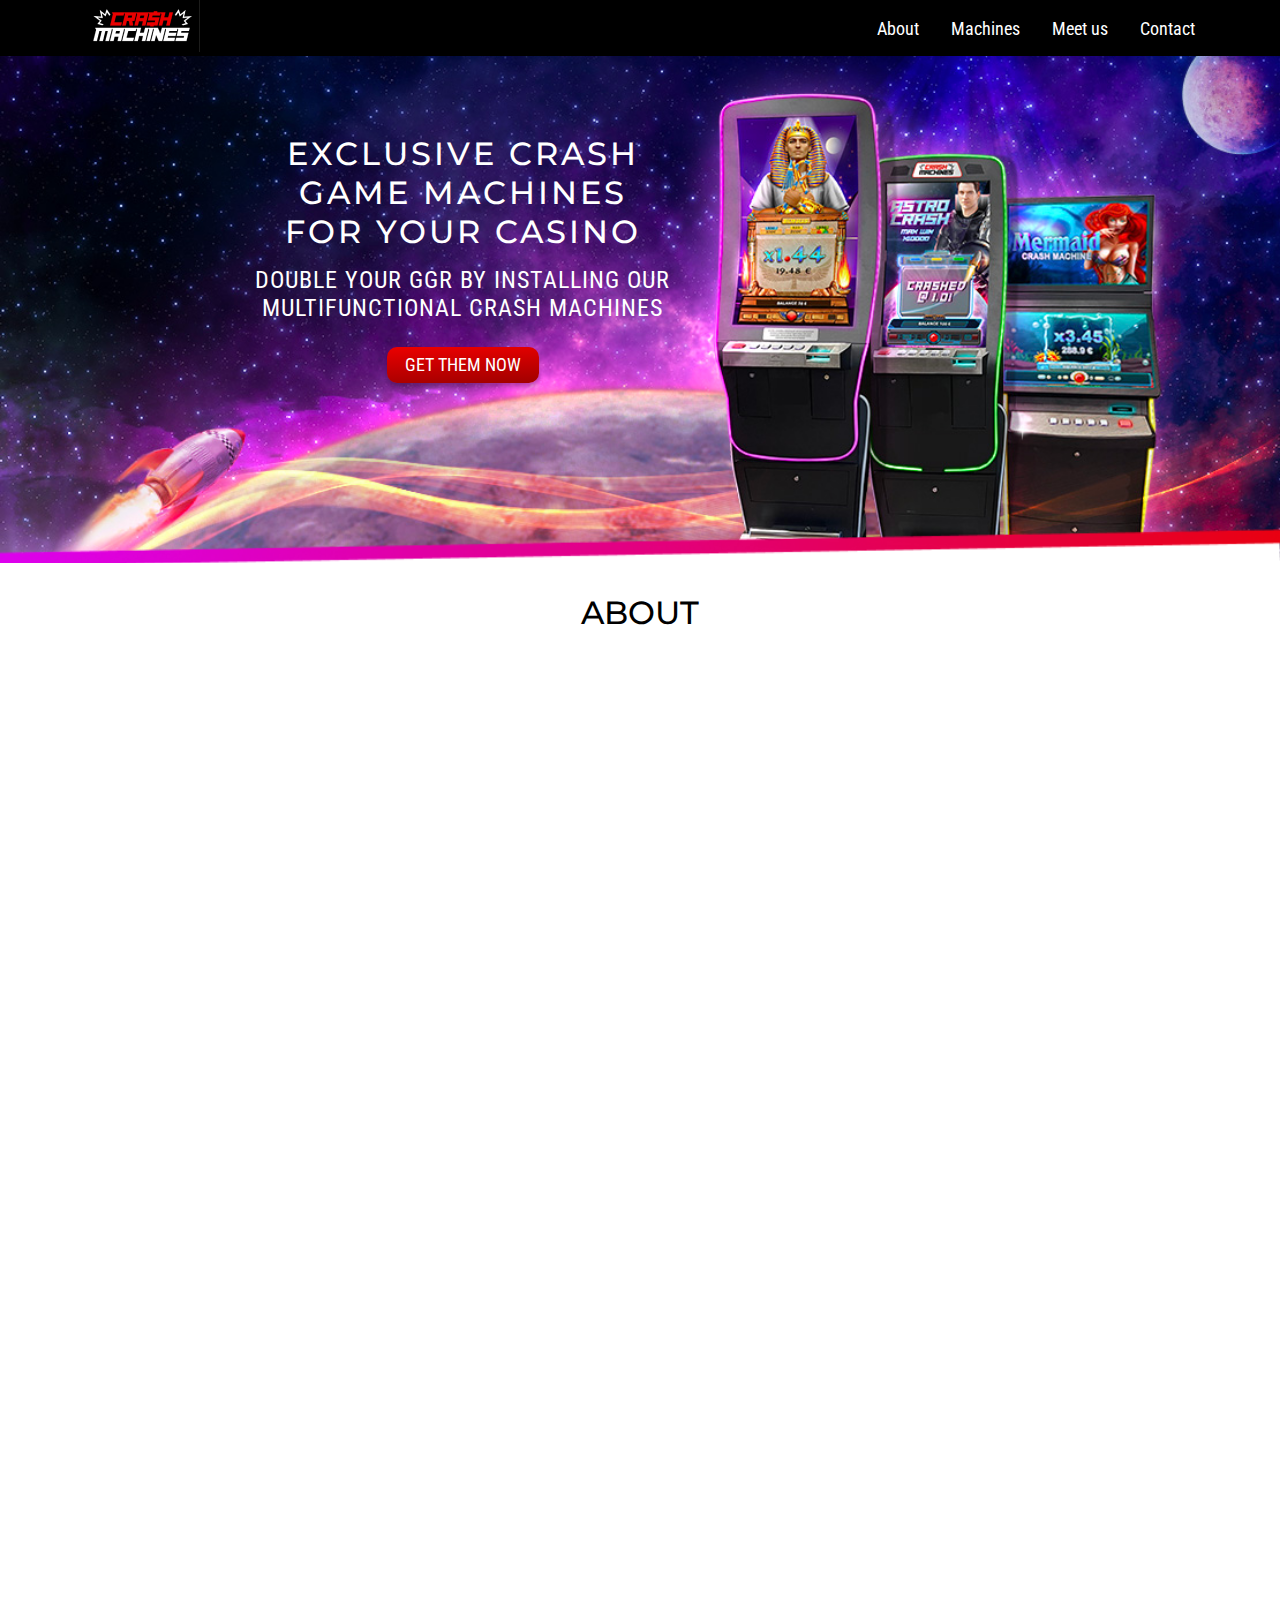
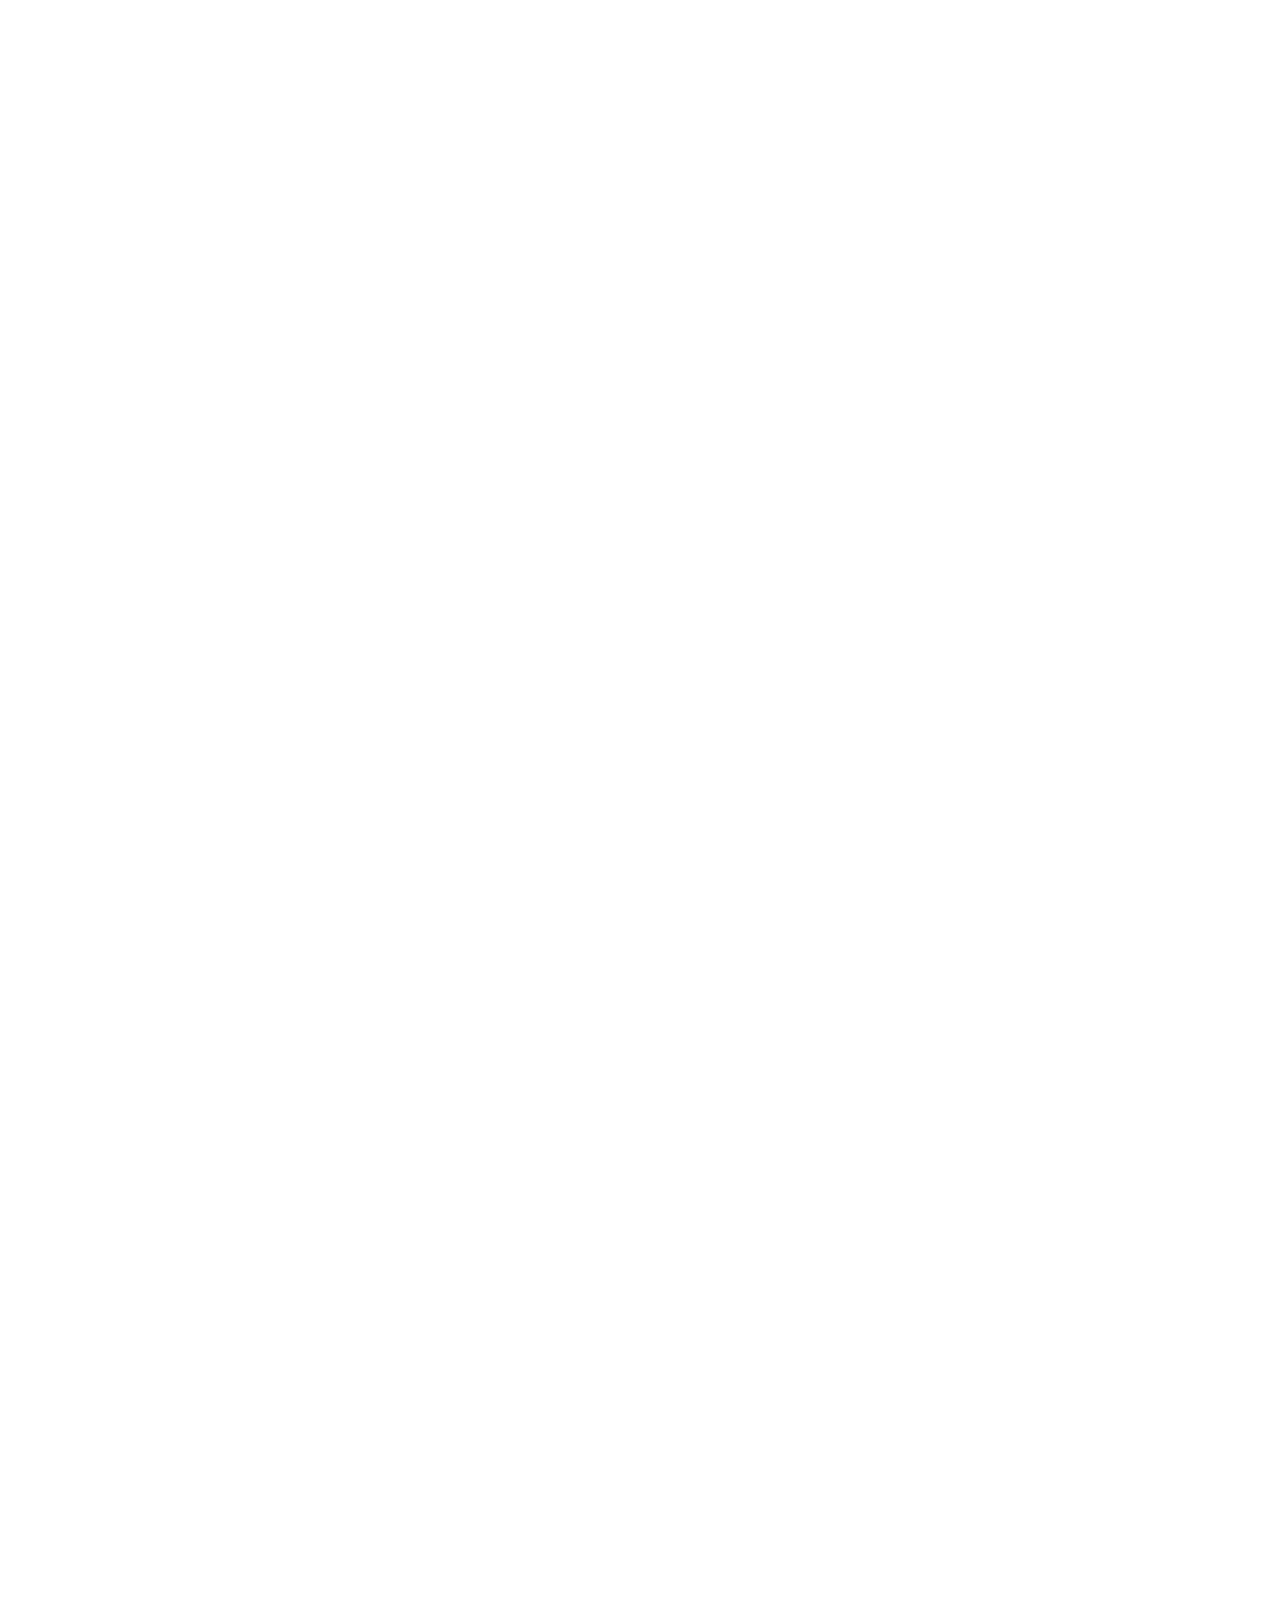
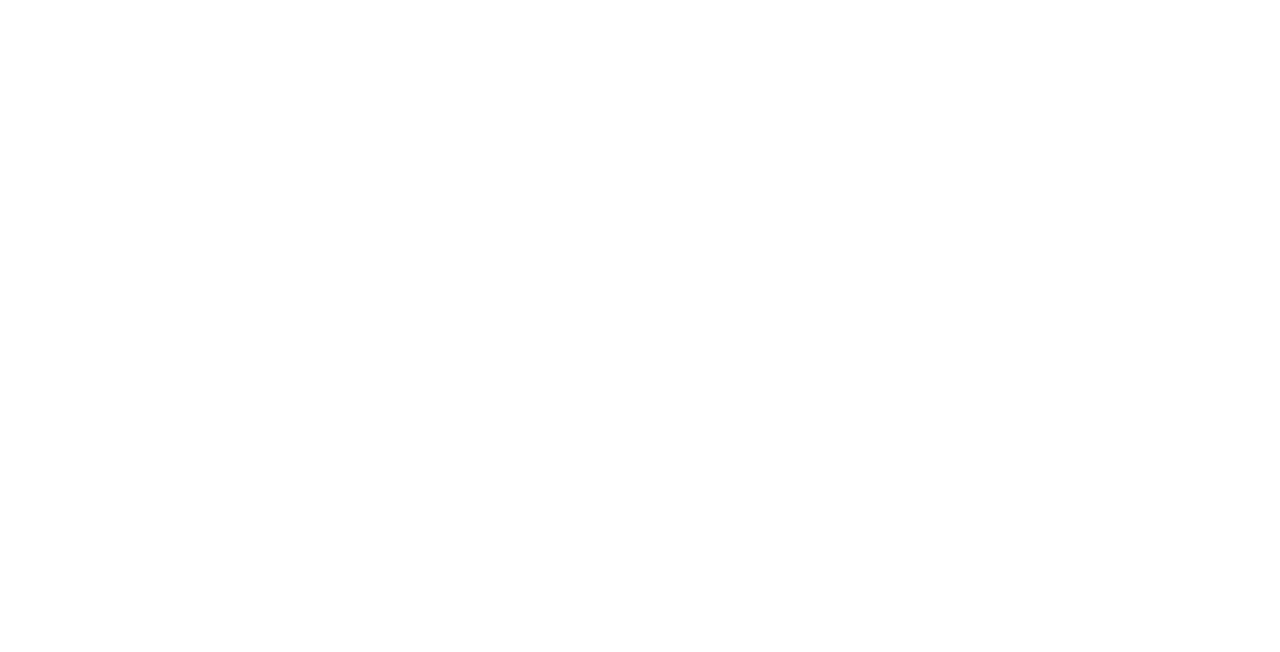
==== commit c738c027: "fiz" ====
--- a/app/index.html
+++ b/app/index.html
@@ -26,9 +26,9 @@
       </a>
       <nav class="header__menu">
         <ul class="header__menu-list">
-          <li class="header__menu-item active"><a href="#">About</a></li>
-          <li class="header__menu-item"><a href="#">Machines</a></li>
-          <li class="header__menu-item"><a href="#">Meet us</a></li>
+          <li class="header__menu-item"><a href="#about">About</a></li>
+          <li class="header__menu-item"><a href="#machines">Machines</a></li>
+          <li class="header__menu-item"><a href="#banner">Meet us</a></li>
           <li class="header__menu-item"><a href="#form">Contact</a></li>
         </ul>
         <div class="header__dropdown">
@@ -56,7 +56,7 @@
     </div>
   </section>
 
-  <section class="about">
+  <section class="about" id="about">
     <div class="about__container">
       <h2 class="title">ABOUT</h2>
       <div class="about__video">
@@ -128,7 +128,7 @@
     </div>
   </section>
 
-  <section class="slider">
+  <section class="slider" id="machines">
     <div class="swiper-wrapper">
       <div class="swiper-slide">
         <div class="slider__title title slider__title--sm">CRASH MACHINE 3000</div>
@@ -286,7 +286,7 @@
     <div class="slider-buttons swiper-button-next"><img src="images/next.png" alt="next"></div>
   </section>
 
-  <section class="banner">
+  <section class="banner" id="banner">
     <div class="banner-top">
       <h2 class="title banner-top__title">LET’S MEET</h2>
       <div class="banner-top__text">We regularly exhibit at the biggest Gambling EXPO’s and Shows</div>
--- a/app/css/style.min.css
+++ b/app/css/style.min.css
@@ -1 +1 @@
-html{-webkit-box-sizing:border-box;box-sizing:border-box;scroll-behavior:smooth}body{font-family:'Roboto Condensed', sans-serif;color:#000;scroll-behavior:smooth;font-size:18px;font-weight:400;line-height:21px}h1,h2,h3,h4,h5,h6{margin:0}html,body{position:relative;overflow-x:hidden;height:100%}*,*::before,*::after{-webkit-box-sizing:inherit;box-sizing:inherit}a{text-decoration:none;color:inherit}ul,li{margin:0;padding:0;list-style:none}.header{background-color:#000;color:#fff;padding:0 30px}.header__inner{display:-webkit-box;display:-ms-flexbox;display:flex;-webkit-box-pack:justify;-ms-flex-pack:justify;justify-content:space-between;-webkit-box-align:center;-ms-flex-align:center;align-items:center;max-width:1110px;width:100%;margin:0 auto}.header__menu{position:relative;cursor:default}.header__menu-item{display:inline-block;-webkit-transition:all .3s;-o-transition:all .3s;transition:all .3s}.header__menu-item:hover{color:#EA0000}.header__menu-item.active{color:#EA0000}.header__menu-item+.header__menu-item{margin-left:28px}.main-screen{min-height:507px;color:#fff;background-image:url("../images/main-screen-bg.png");background-size:cover;background-repeat:no-repeat;background-position:top center;position:relative;overflow:hidden}.main-screen::after{content:"";position:absolute;bottom:-10px;left:0;width:100%;height:40px;background-image:url("../images/line.png");background-size:cover;background-repeat:no-repeat;background-position:center;z-index:2}.main-screen::before{content:"";position:absolute;bottom:-15px;left:0;width:100%;height:30px;background-color:#fff;z-index:1;-webkit-transform:rotate(-1deg);-ms-transform:rotate(-1deg);transform:rotate(-1deg)}.header__dropdown{width:28px;cursor:pointer;display:none}.header__dropdown.active div{background-color:#EA0000}.header__dropdown div{width:100%;height:4px;background-color:#fff;border-radius:2px;-webkit-transition:all .3s;-o-transition:all .3s;transition:all .3s}.header__dropdown div+div{margin-top:4px}.container{max-width:850px;padding:0 10px;width:100%;margin:0 auto}.main-screen__content{max-width:475px;text-transform:uppercase;margin-top:78px;text-align:center}.main-screen__title{font-family:Montserrat;font-weight:500;font-size:32px;line-height:39px;max-width:370px;letter-spacing:3px;margin:0 auto 15px}.main-screen__subtitle{font-weight:normal;max-width:423px;font-size:24px;margin:0 auto;letter-spacing:1px;line-height:28px;margin-bottom:32px}.btn{cursor:pointer;padding:7px 18px 8px 18px;background:-o-linear-gradient(272.35deg, #EA0000 1.96%, #A20000 98.03%);background:linear-gradient(177.65deg, #EA0000 1.96%, #A20000 98.03%);-webkit-box-shadow:0px 4px 4px rgba(0,0,0,0.25);box-shadow:0px 4px 4px rgba(0,0,0,0.25);border-radius:10px;border:none;font-weight:normal;font-size:18px;line-height:21px;text-transform:uppercase;color:#FFFFFF;-webkit-transition:all .3s;-o-transition:all .3s;transition:all .3s}.btn:hover{opacity:0.7}.title{font-family:Montserrat;font-style:normal;font-weight:500;font-size:32px;line-height:39px;color:#000000;text-transform:uppercase;text-align:center;margin:0 auto;max-width:490px}.title span{color:#FF0000}.about{padding-top:30px}.about__container{max-width:750px;padding:0 10px;width:100%;margin:0 auto;text-align:center}.about__video{margin-top:26px}.about__text{margin-top:26px}.benefits{min-height:540px;position:relative;padding-top:81px;overflow:hidden;z-index:1;background-color:#fff;background:-webkit-gradient(linear, left top, left bottom, color-stop(66.65%, #C4C4C4), to(rgba(196,196,196,0)));background:-o-linear-gradient(top, #C4C4C4 66.65%, rgba(196,196,196,0) 100%);background:linear-gradient(180deg, #C4C4C4 66.65%, rgba(196,196,196,0) 100%)}.benefits::after{content:"";position:absolute;top:0;left:0;width:100%;height:500px;z-index:-1;background-image:url("../images/benefits.png");background-size:cover;background-repeat:no-repeat;background-position:bottom center}.benefits::before{-webkit-transform:rotate(-2deg);-ms-transform:rotate(-2deg);transform:rotate(-2deg);content:"";position:absolute;top:-64px;left:0;width:100%;height:100px;background-color:#fff;z-index:3}.benefits__items{display:-webkit-box;display:-ms-flexbox;display:flex;-webkit-box-pack:justify;-ms-flex-pack:justify;justify-content:space-between;margin-top:39px}.benefits__item{max-width:100px;width:100%;text-align:center}.benefits__item-img{width:100px;height:100px;display:-webkit-box;display:-ms-flexbox;display:flex;-webkit-box-pack:center;-ms-flex-pack:center;justify-content:center;-webkit-box-align:center;-ms-flex-align:center;align-items:center;background-color:#EA0000;border-radius:50%;margin-bottom:17px}.slider{position:relative;padding-top:20px}.slider-buttons{position:absolute;top:50%;z-index:4;cursor:pointer;-webkit-transition:all .3s;-o-transition:all .3s;transition:all .3s}.slider-buttons:hover{opacity:0.5}.swiper-button-prev{left:0;-webkit-transform:rotate(180deg);-ms-transform:rotate(180deg);transform:rotate(180deg)}.swiper-button-next{right:0}.slider__inner{display:-webkit-box;display:-ms-flexbox;display:flex}.slider__img{width:210px;height:100%;margin-right:80px}.slider__title{font-weight:600;color:#EA0000;margin-bottom:26px}.slider__list{margin-bottom:26px}.slider__line{display:-webkit-box;display:-ms-flexbox;display:flex}.slider__line+.slider__line{margin-top:13px}.slider__line-label{min-width:95px;margin-right:30px;font-size:24px;line-height:28px}.slider__line-value{font-size:24px;line-height:28px;color:rgba(0,0,0,0.6)}.slider__line-images img{width:100px;height:100px;border-radius:10px;overflow:hidden}.slider__line-images img+img{margin-left:40px}.slider__text{margin-top:26px;font-style:italic;color:rgba(0,0,0,0.5)}.banner-top{position:relative;background:-o-linear-gradient(top, rgba(255,255,255,0) 8.33%, #fff 87.1%),-o-linear-gradient(180.71deg, #EA0000 .18%, #DB00FF 99.21%);background:linear-gradient(180deg, rgba(255,255,255,0) 8.33%, #fff 87.1%),linear-gradient(269.29deg, #EA0000 .18%, #DB00FF 99.21%);overflow:hidden;height:180px;padding-top:50px;text-align:center}.banner-top::before{-webkit-transform:rotate(-2deg);-ms-transform:rotate(-2deg);transform:rotate(-2deg);content:"";position:absolute;top:-64px;left:0;width:100%;height:100px;background-color:#fff;z-index:3}.banner-top__title{color:#fff;margin-bottom:12px}.banner-bottom__item{display:-webkit-box;display:-ms-flexbox;display:flex;-webkit-box-orient:vertical;-webkit-box-direction:normal;-ms-flex-direction:column;flex-direction:column;-webkit-box-align:center;-ms-flex-align:center;align-items:center}.banner-bottom{display:-webkit-box;display:-ms-flexbox;display:flex;-webkit-box-pack:justify;-ms-flex-pack:justify;justify-content:space-between}.banner-bottom__item-img{min-height:185px;margin-bottom:23px}.banner-bottom__item-date{text-align:center;font-size:24px;line-height:28px;color:rgba(0,0,0,0.6)}.form-iframe{border:none}.form{padding-top:90px;padding-bottom:68px}.slider__title--sm{display:none}.form__social{max-width:366px;width:100%;margin:0 auto;display:-webkit-box;display:-ms-flexbox;display:flex;-webkit-box-pack:justify;-ms-flex-pack:justify;justify-content:space-between}.form__social-item{-webkit-transition:all .3s;-o-transition:all .3s;transition:all .3s}.form__social-item:hover{opacity:0.5}.footer{background-color:#000;padding:35px 10px 40px;color:rgba(255,255,255,0.7);font-size:16px;line-height:19px}.footer__container{max-width:920px;width:100%;margin:0 auto;text-align:center}.footer__copy{margin-top:15px}.slider__title--mobile{display:none}@media (max-width: 885px){.slider__title--sm{display:block}.slider__inner{-webkit-box-orient:vertical;-webkit-box-direction:normal;-ms-flex-direction:column;flex-direction:column;-webkit-box-align:center;-ms-flex-align:center;align-items:center}.slider__img{width:140px;height:100%;margin-right:0px}.slider__title--mobile{display:block}.slider__title--lg{display:none}.slider-buttons{top:235px}.slider__line-value{padding-right:20px}.slider__line-images{margin-left:-20px;margin-top:-20px;display:-webkit-box;display:-ms-flexbox;display:flex;-ms-flex-wrap:wrap;flex-wrap:wrap;padding-right:20px}.slider__line-images img{margin-left:20px;margin-top:20px;width:70px;height:70px}.slider__line-images img+img{margin-left:20px}.slider__bottom{text-align:center}.slider__list{margin-top:20px}}@media (max-width: 670px){.banner-bottom{-webkit-box-orient:vertical;-webkit-box-direction:normal;-ms-flex-direction:column;flex-direction:column;-webkit-box-align:center;-ms-flex-align:center;align-items:center}.banner-bottom__item+.banner-bottom__item{margin-top:26px}.benefits__items{-ms-flex-wrap:wrap;flex-wrap:wrap;-webkit-box-pack:center;-ms-flex-pack:center;justify-content:center}.benefits__item{-ms-flex-preferred-size:50%;flex-basis:50%;max-width:100%;display:-webkit-box;display:-ms-flexbox;display:flex;-webkit-box-orient:vertical;-webkit-box-direction:normal;-ms-flex-direction:column;flex-direction:column;-webkit-box-align:center;-ms-flex-align:center;align-items:center;margin-top:15px}}@media (max-width: 520px){.banner{overflow:hidden}.banner-top__text{padding:0 30px}#iframe{width:320px !important}.slider__line-label{min-width:80px;margin-right:20px;font-size:16px;line-height:18px}.slider__line-value{font-size:16px;line-height:18px;color:rgba(0,0,0,0.6)}.header__menu-list{font-size:20px;position:absolute;top:-200px;right:-15px;z-index:4;background-color:#000;padding:15px;border-radius:0 0 10px 10px;padding:15px;-webkit-transition:all .3s;-o-transition:all .3s;transition:all .3s;text-align:center;opacity:0;pointer-events:none}.header__menu-list.active{top:38px;opacity:1;pointer-events:all}.header{padding:0 15px;z-index:10}.header__inner{position:relative;-webkit-box-pack:center;-ms-flex-pack:center;justify-content:center}.header__menu{position:absolute;right:0}.header__dropdown{display:block}body{font-size:14px;line-height:16px}.about__video iframe{height:200px !important}.header__menu-item+.header__menu-item{margin-left:0;margin-top:20px}.main-screen__title{font-size:24px;line-height:29px}.main-screen__subtitle{font-size:18px;line-height:21px;margin-bottom:70px}.main-screen{background-position:top left}.footer{font-size:10px}}
+html{-webkit-box-sizing:border-box;box-sizing:border-box;scroll-behavior:smooth}body{font-family:'Roboto Condensed', sans-serif;color:#000;scroll-behavior:smooth;font-size:18px;font-weight:400;line-height:21px}h1,h2,h3,h4,h5,h6{margin:0}html,body{position:relative;overflow-x:hidden;height:100%}*,*::before,*::after{-webkit-box-sizing:inherit;box-sizing:inherit}a{text-decoration:none;color:inherit}ul,li{margin:0;padding:0;list-style:none}.header{background-color:#000;color:#fff;padding:0 30px}.header__inner{display:-webkit-box;display:-ms-flexbox;display:flex;-webkit-box-pack:justify;-ms-flex-pack:justify;justify-content:space-between;-webkit-box-align:center;-ms-flex-align:center;align-items:center;max-width:1110px;width:100%;margin:0 auto}.header__menu{position:relative;cursor:default}.header__menu-item{display:inline-block;-webkit-transition:all .3s;-o-transition:all .3s;transition:all .3s}.header__menu-item:hover{color:#EA0000}.header__menu-item.active{color:#EA0000}.header__menu-item+.header__menu-item{margin-left:28px}.main-screen{min-height:507px;color:#fff;background-image:url("../images/main-screen-bg.png");background-size:cover;background-repeat:no-repeat;background-position:top center;position:relative;overflow:hidden}.main-screen::after{content:"";position:absolute;bottom:-5px;left:0;width:100%;height:40px;background-image:url("../images/line.png");background-size:cover;background-repeat:no-repeat;background-position:center;z-index:2}.main-screen::before{content:"";position:absolute;bottom:-20px;left:0;width:100%;height:30px;background-color:#fff;z-index:1;-webkit-transform:rotate(-1deg);-ms-transform:rotate(-1deg);transform:rotate(-1deg)}.header__dropdown{width:28px;cursor:pointer;display:none}.header__dropdown.active div{background-color:#EA0000}.header__dropdown div{width:100%;height:4px;background-color:#fff;border-radius:2px;-webkit-transition:all .3s;-o-transition:all .3s;transition:all .3s}.header__dropdown div+div{margin-top:4px}.container{max-width:850px;padding:0 10px;width:100%;margin:0 auto}.main-screen__content{max-width:475px;text-transform:uppercase;margin-top:78px;text-align:center}.main-screen__title{font-family:Montserrat;font-weight:500;font-size:32px;line-height:39px;max-width:370px;letter-spacing:3px;margin:0 auto 15px}.main-screen__subtitle{font-weight:normal;max-width:423px;font-size:24px;margin:0 auto;letter-spacing:1px;line-height:28px;margin-bottom:32px}.btn{cursor:pointer;padding:7px 18px 8px 18px;background:-o-linear-gradient(272.35deg, #EA0000 1.96%, #A20000 98.03%);background:linear-gradient(177.65deg, #EA0000 1.96%, #A20000 98.03%);-webkit-box-shadow:0px 4px 4px rgba(0,0,0,0.25);box-shadow:0px 4px 4px rgba(0,0,0,0.25);border-radius:10px;border:none;font-weight:normal;font-size:18px;line-height:21px;text-transform:uppercase;color:#FFFFFF;-webkit-transition:all .3s;-o-transition:all .3s;transition:all .3s}.btn:hover{opacity:0.7}.title{font-family:Montserrat;font-style:normal;font-weight:500;font-size:32px;line-height:39px;color:#000000;text-transform:uppercase;text-align:center;margin:0 auto;max-width:490px}.title span{color:#FF0000}.about{padding-top:30px}.about__container{max-width:750px;padding:0 10px;width:100%;margin:0 auto;text-align:center}.about__video{margin-top:26px}.about__text{margin-top:26px}.benefits{min-height:540px;position:relative;padding-top:81px;overflow:hidden;z-index:1;background-color:#fff;background:-webkit-gradient(linear, left top, left bottom, color-stop(66.65%, #C4C4C4), to(rgba(196,196,196,0)));background:-o-linear-gradient(top, #C4C4C4 66.65%, rgba(196,196,196,0) 100%);background:linear-gradient(180deg, #C4C4C4 66.65%, rgba(196,196,196,0) 100%)}.benefits::after{content:"";position:absolute;top:0;left:0;width:100%;height:500px;z-index:-1;background-image:url("../images/benefits.png");background-size:cover;background-repeat:no-repeat;background-position:bottom center}.benefits::before{-webkit-transform:rotate(-2deg);-ms-transform:rotate(-2deg);transform:rotate(-2deg);content:"";position:absolute;top:-64px;left:0;width:100%;height:100px;background-color:#fff;z-index:3}.benefits__items{display:-webkit-box;display:-ms-flexbox;display:flex;-webkit-box-pack:justify;-ms-flex-pack:justify;justify-content:space-between;margin-top:39px}.benefits__item{max-width:100px;width:100%;text-align:center}.benefits__item-img{width:100px;height:100px;display:-webkit-box;display:-ms-flexbox;display:flex;-webkit-box-pack:center;-ms-flex-pack:center;justify-content:center;-webkit-box-align:center;-ms-flex-align:center;align-items:center;background-color:#EA0000;border-radius:50%;margin-bottom:17px}.slider{position:relative;padding-top:20px}.slider-buttons{position:absolute;top:50%;z-index:4;cursor:pointer;-webkit-transition:all .3s;-o-transition:all .3s;transition:all .3s}.slider-buttons:hover{opacity:0.5}.swiper-button-prev{left:0;-webkit-transform:rotate(180deg);-ms-transform:rotate(180deg);transform:rotate(180deg)}.swiper-button-next{right:0}.slider__inner{display:-webkit-box;display:-ms-flexbox;display:flex}.slider__img{width:210px;height:100%;margin-right:80px}.slider__title{font-weight:600;color:#EA0000;margin-bottom:26px}.slider__list{margin-bottom:26px}.slider__line{display:-webkit-box;display:-ms-flexbox;display:flex}.slider__line+.slider__line{margin-top:13px}.slider__line-label{min-width:95px;margin-right:30px;font-size:24px;line-height:28px}.slider__line-value{font-size:24px;line-height:28px;color:rgba(0,0,0,0.6)}.slider__line-images img{width:100px;height:100px;border-radius:10px;overflow:hidden}.slider__line-images img+img{margin-left:40px}.slider__text{margin-top:26px;font-style:italic;color:rgba(0,0,0,0.5)}.banner-top{position:relative;background:-o-linear-gradient(top, rgba(255,255,255,0) 8.33%, #fff 87.1%),-o-linear-gradient(180.71deg, #EA0000 .18%, #DB00FF 99.21%);background:linear-gradient(180deg, rgba(255,255,255,0) 8.33%, #fff 87.1%),linear-gradient(269.29deg, #EA0000 .18%, #DB00FF 99.21%);overflow:hidden;height:180px;padding-top:50px;text-align:center}.banner-top::before{-webkit-transform:rotate(-2deg);-ms-transform:rotate(-2deg);transform:rotate(-2deg);content:"";position:absolute;top:-64px;left:0;width:100%;height:100px;background-color:#fff;z-index:3}.banner-top__title{color:#fff;margin-bottom:12px}.banner-bottom__item{display:-webkit-box;display:-ms-flexbox;display:flex;-webkit-box-orient:vertical;-webkit-box-direction:normal;-ms-flex-direction:column;flex-direction:column;-webkit-box-align:center;-ms-flex-align:center;align-items:center}.banner-bottom{display:-webkit-box;display:-ms-flexbox;display:flex;-webkit-box-pack:justify;-ms-flex-pack:justify;justify-content:space-between}.banner-bottom__item-img{min-height:185px;margin-bottom:23px}.banner-bottom__item-date{text-align:center;font-size:24px;line-height:28px;color:rgba(0,0,0,0.6)}.form-iframe{border:none}.form{padding-top:90px;padding-bottom:68px}.slider__title--sm{display:none}.form__social{max-width:366px;width:100%;margin:0 auto;display:-webkit-box;display:-ms-flexbox;display:flex;-webkit-box-pack:justify;-ms-flex-pack:justify;justify-content:space-between}.form__social-item{-webkit-transition:all .3s;-o-transition:all .3s;transition:all .3s}.form__social-item:hover{opacity:0.5}.footer{background-color:#000;padding:35px 10px 40px;color:rgba(255,255,255,0.7);font-size:16px;line-height:19px}.footer__container{max-width:920px;width:100%;margin:0 auto;text-align:center}.footer__copy{margin-top:15px}.slider__title--mobile{display:none}@media (max-width: 885px){.slider__title--sm{display:block}.slider__inner{-webkit-box-orient:vertical;-webkit-box-direction:normal;-ms-flex-direction:column;flex-direction:column;-webkit-box-align:center;-ms-flex-align:center;align-items:center}.slider__img{width:140px;height:100%;margin-right:0px}.slider__title--mobile{display:block}.slider__title--lg{display:none}.slider-buttons{top:235px}.slider__line-value{padding-right:20px}.slider__line-images{margin-left:-20px;margin-top:-20px;display:-webkit-box;display:-ms-flexbox;display:flex;-ms-flex-wrap:wrap;flex-wrap:wrap;padding-right:20px}.slider__line-images img{margin-left:20px;margin-top:20px;width:70px;height:70px}.slider__line-images img+img{margin-left:20px}.slider__bottom{text-align:center}.slider__list{margin-top:20px}}@media (max-width: 670px){.banner-bottom{-webkit-box-orient:vertical;-webkit-box-direction:normal;-ms-flex-direction:column;flex-direction:column;-webkit-box-align:center;-ms-flex-align:center;align-items:center}.banner-bottom__item+.banner-bottom__item{margin-top:26px}.benefits__items{-ms-flex-wrap:wrap;flex-wrap:wrap;-webkit-box-pack:center;-ms-flex-pack:center;justify-content:center}.benefits__item{-ms-flex-preferred-size:50%;flex-basis:50%;max-width:100%;display:-webkit-box;display:-ms-flexbox;display:flex;-webkit-box-orient:vertical;-webkit-box-direction:normal;-ms-flex-direction:column;flex-direction:column;-webkit-box-align:center;-ms-flex-align:center;align-items:center;margin-top:15px}}@media (max-width: 520px){.banner{overflow:hidden}.banner-top__text{padding:0 30px}#iframe{width:320px !important}.slider__line-label{min-width:80px;margin-right:20px;font-size:16px;line-height:18px}.slider__line-value{font-size:16px;line-height:18px;color:rgba(0,0,0,0.6)}.header__menu-list{font-size:20px;position:absolute;top:-200px;right:-15px;z-index:4;background-color:#000;padding:15px;border-radius:0 0 10px 10px;padding:15px;-webkit-transition:all .3s;-o-transition:all .3s;transition:all .3s;text-align:center;opacity:0;pointer-events:none}.header__menu-list.active{top:38px;opacity:1;pointer-events:all}.header{padding:0 15px;z-index:10}.header__inner{position:relative;-webkit-box-pack:center;-ms-flex-pack:center;justify-content:center}.header__menu{position:absolute;right:0}.header__dropdown{display:block}body{font-size:14px;line-height:16px}.about__video iframe{height:200px !important}.header__menu-item+.header__menu-item{margin-left:0;margin-top:20px}.main-screen__title{font-size:24px;line-height:29px}.main-screen__subtitle{font-size:18px;line-height:21px;margin-bottom:70px}.main-screen{background-position:top left}.footer{font-size:10px}}
